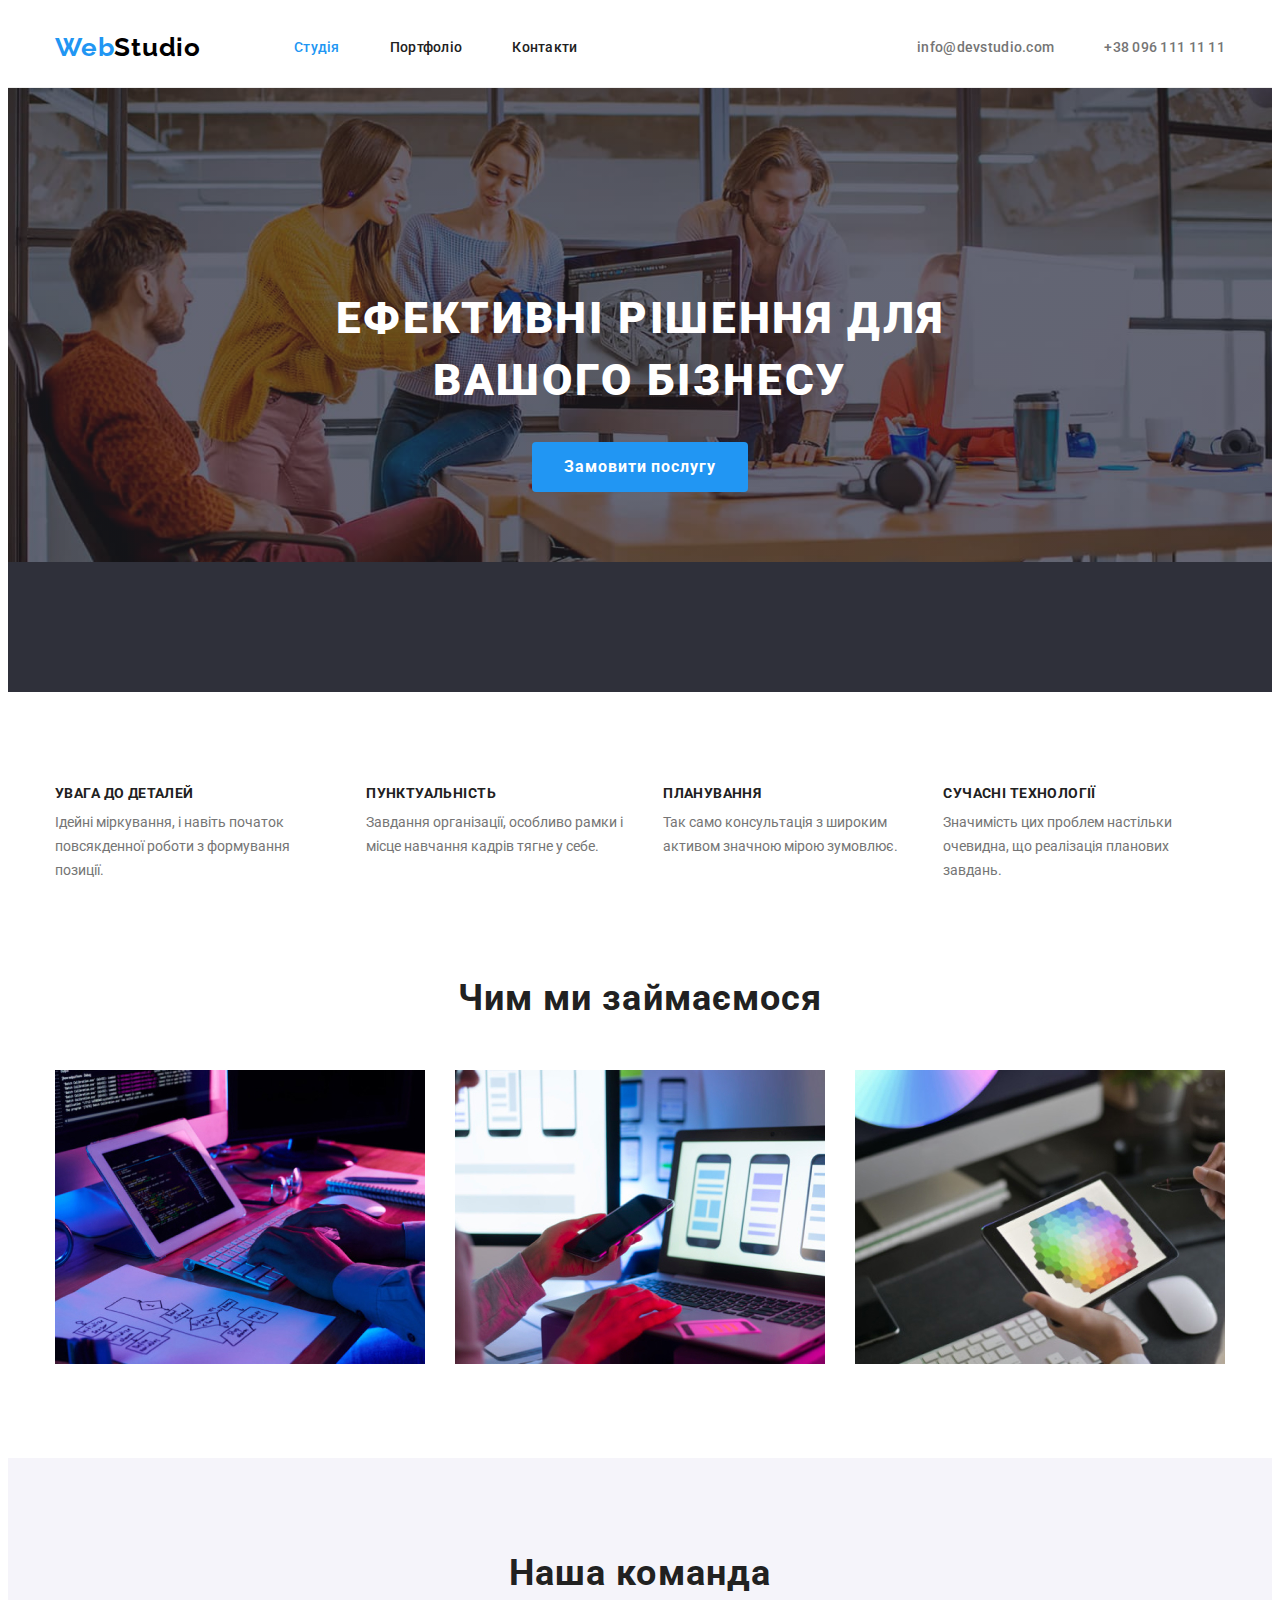
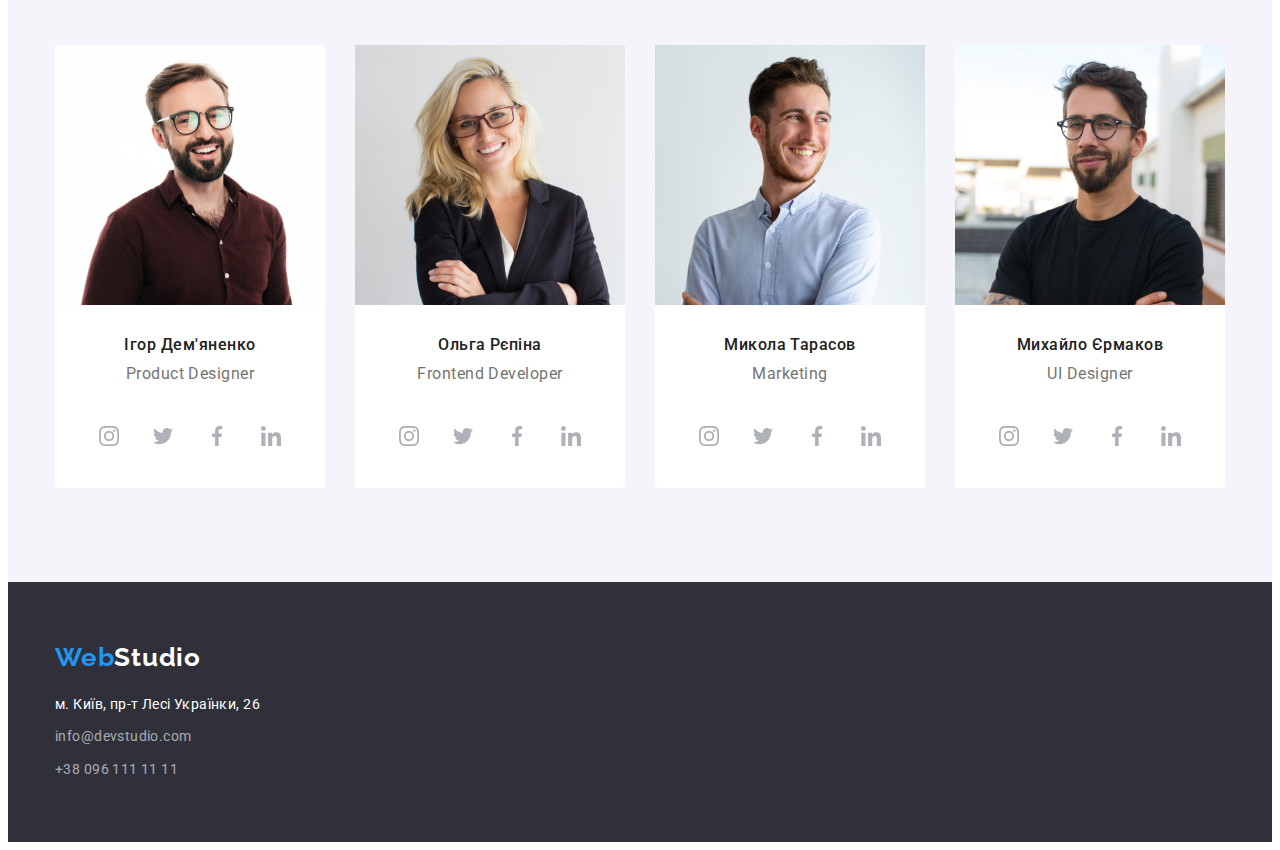
==== index.html @ 868993a0 "hw-4" ====
<!DOCTYPE html>
<html lang="uk">
  <head>
    <meta charset="UTF-8" />
    <meta http-equiv="X-UA-Compatible" content="IE=edge" />
    <meta name="viewport" content="width=device-width, initial-scale=1.0" />
    <title>Document</title>
    <link rel="preconnect" href="https://fonts.googleapis.com" />
    <link rel="preconnect" href="https://fonts.gstatic.com" crossorigin />
    <link
      href="https://fonts.googleapis.com/css2?family=Raleway:wght@700&family=Roboto:wght@400;500;700;900&display=swap"
      rel="stylesheet"
    />
    <link
      rel="stylesheet"
      href="https://cdnjs.cloudflare.com/ajax/libs/modern-normalize/1.1.0/modern-normalize.min.css"
      integrity="sha512-wpPYUAdjBVSE4KJnH1VR1HeZfpl1ub8YT/NKx4PuQ5NmX2tKuGu6U/JRp5y+Y8XG2tV+wKQpNHVUX03MfMFn9Q=="
      crossorigin="anonymous"
      referrerpolicy="no-referrer"
    />
    <link rel="stylesheet" href="./css/styles.css" />
  </head>
  <body>
    <header class="page-header">
      <div class="container">
        <nav class="main-nav">
          <a href="./index.html" class="logo"><span class="accent">Web</span>Studio</a>
          <ul class="site-nav">
            <li><a href="" class="link current">Студія</a></li>
            <li><a href="./portfolio.html" class="link">Портфоліо</a></li>
            <li><a href="" class="link">Контакти</a></li>
          </ul>
          <ul class="auth-nav">
            <li><a href="mailto:info@devstudio.com" class="auth">info@devstudio.com</a></li>
            <li><a href="tel:+380961111111" class="auth">+38 096 111 11 11</a></li>
          </ul>
        </nav>
      </div>
    </header>
    <main>
      <section class="section first-bgc">
        <div class="overlay">
          <div class="main-text">
            <h1 class="main-title">Ефективні рішення для<br />вашого бізнесу</h1>
            <button type="button" class="button">Замовити послугу</button>
          </div>
        </div>
      </section>

      <section class="section second-bgc">
        <div class="container">
          <h2 hidden>Наші переваги</h2>
          <ul class="list">
            <li class="list-item">
              <h3 class="list-benefits">УВАГА ДО ДЕТАЛЕЙ</h3>
              <p class="benefits-description">
                Ідейні міркування, і навіть початок повсякденної роботи з формування позиції.
              </p>
            </li>
            <li class="list-item">
              <h3 class="list-benefits">ПУНКТУАЛЬНІСТЬ</h3>
              <p class="benefits-description">
                Завдання організації, особливо рамки і місце навчання кадрів тягне у себе.
              </p>
            </li>
            <li class="list-item">
              <h3 class="list-benefits">ПЛАНУВАННЯ</h3>
              <p class="benefits-description">
                Так само консультація з широким активом значною мірою зумовлює.
              </p>
            </li>
            <li class="list-item">
              <h3 class="list-benefits">СУЧАСНІ ТЕХНОЛОГІЇ</h3>
              <p class="benefits-description">
                Значимість цих проблем настільки очевидна, що реалізація планових завдань.
              </p>
            </li>
          </ul>
        </div>
      </section>
      <section class="section third-bgc">
        <div class="container">
          <div class="work">
            <h2 class="title">Чим ми займаємося</h2>
            <ul class="work-images">
              <li>
                <img
                  src="./images/img1.jpg"
                  alt="людина працює за комп'ютером"
                  width="370"
                  height="294"
                />
              </li>
              <li>
                <img
                  src="./images/img2.jpg"
                  alt="людина з телефоном в руках за комп'ютером"
                  width="370"
                  height="294"
                />
              </li>
              <li>
                <img
                  src="./images/img3.jpg"
                  alt="людина тримає в руках планшет"
                  width="370"
                  height="294"
                />
              </li>
            </ul>
          </div>
        </div>
      </section>
      <section class="section fourth-bgc">
        <div class="container">
          <h2 class="title">Наша команда</h2>
          <ul class="cards">
            <li class="card-item">
              <img src="./images/img4.jpg" alt="фото учасника команди" width="270" height="260" />
              <h3 class="name">Ігор Дем'яненко</h3>
              <p lang="en" class="position">Product Designer</p>
              <ul class="social-list">
                <li class="social-item">
                  <a
                    class="social-link"
                    href="https://instagram.com"
                    target="_blank"
                    rel="noopener noreferrer"
                    aria-label="instagram"
                    ><svg class="social-icon" width="20px" height="20px">
                      <use href="./images/icons.svg#instagram"></use>
                    </svg>
                  </a>
                </li>
                <li class="social-item">
                  <a
                    class="social-link"
                    href="https://instagram.com"
                    target="_blank"
                    rel="noopener noreferrer"
                    aria-label="twitter"
                    ><svg class="social-icon" width="20px" height="20px">
                      <use href="./images/icons.svg#twitter"></use>
                    </svg>
                  </a>
                </li>
                <li class="social-item">
                  <a
                    class="social-link"
                    href="https://instagram.com"
                    target="_blank"
                    rel="noopener noreferrer"
                    aria-label="facebook"
                    ><svg class="social-icon" width="20px" height="20px">
                      <use href="./images/icons.svg#facebook"></use>
                    </svg>
                  </a>
                </li>
                <li class="social-item">
                  <a
                    class="social-link"
                    href="https://instagram.com"
                    target="_blank"
                    rel="noopener noreferrer"
                    aria-label="linkedin"
                    ><svg class="social-icon" width="20px" height="20px">
                      <use href="./images/icons.svg#linkedin"></use>
                    </svg>
                  </a>
                </li>
              </ul>
            </li>
            <li class="card-item">
              <img src="./images/img5.jpg" alt="фото учасника команди" width="270" height="260" />
              <h3 class="name">Ольга Рєпіна</h3>
              <p lang="en" class="position">Frontend Developer</p>
               <ul class="social-list">
                <li class="social-item">
                  <a
                    class="social-link"
                    href="https://instagram.com"
                    target="_blank"
                    rel="noopener noreferrer"
                    aria-label="instagram"
                    ><svg class="social-icon" width="20px" height="20px">
                      <use href="./images/icons.svg#instagram"></use>
                    </svg>
                  </a>
                </li>
                <li class="social-item">
                  <a
                    class="social-link"
                    href="https://instagram.com"
                    target="_blank"
                    rel="noopener noreferrer"
                    aria-label="twitter"
                    ><svg class="social-icon" width="20px" height="20px">
                      <use href="./images/icons.svg#twitter"></use>
                    </svg>
                  </a>
                </li>
                <li class="social-item">
                  <a
                    class="social-link"
                    href="https://instagram.com"
                    target="_blank"
                    rel="noopener noreferrer"
                    aria-label="facebook"
                    ><svg class="social-icon" width="20px" height="20px">
                      <use href="./images/icons.svg#facebook"></use>
                    </svg>
                  </a>
                </li>
                <li class="social-item">
                  <a
                    class="social-link"
                    href="https://instagram.com"
                    target="_blank"
                    rel="noopener noreferrer"
                    aria-label="linkedin"
                    ><svg class="social-icon" width="20px" height="20px">
                      <use href="./images/icons.svg#linkedin"></use>
                    </svg>
                  </a>
                </li>
              </ul>
            </li>
            <li class="card-item">
              <img src="./images/img6.jpg" alt="фото учасника команди" width="270" height="260" />
              <h3 class="name">Микола Тарасов</h3>
              <p lang="en" class="position">Marketing</p>
               <ul class="social-list">
                <li class="social-item">
                  <a
                    class="social-link"
                    href="https://instagram.com"
                    target="_blank"
                    rel="noopener noreferrer"
                    aria-label="instagram"
                    ><svg class="social-icon" width="20px" height="20px">
                      <use href="./images/icons.svg#instagram"></use>
                    </svg>
                  </a>
                </li>
                <li class="social-item">
                  <a
                    class="social-link"
                    href="https://instagram.com"
                    target="_blank"
                    rel="noopener noreferrer"
                    aria-label="twitter"
                    ><svg class="social-icon" width="20px" height="20px">
                      <use href="./images/icons.svg#twitter"></use>
                    </svg>
                  </a>
                </li>
                <li class="social-item">
                  <a
                    class="social-link"
                    href="https://instagram.com"
                    target="_blank"
                    rel="noopener noreferrer"
                    aria-label="facebook"
                    ><svg class="social-icon" width="20px" height="20px">
                      <use href="./images/icons.svg#facebook"></use>
                    </svg>
                  </a>
                </li>
                <li class="social-item">
                  <a
                    class="social-link"
                    href="https://instagram.com"
                    target="_blank"
                    rel="noopener noreferrer"
                    aria-label="linkedin"
                    ><svg class="social-icon" width="20px" height="20px">
                      <use href="./images/icons.svg#linkedin"></use>
                    </svg>
                  </a>
                </li>
              </ul>
            </li>
            <li class="card-item">
              <img src="./images/img7.jpg" alt="фото учасника команди" width="270" height="260" />
              <h3 class="name">Михайло Єрмаков</h3>
              <p lang="en" class="position">UI Designer</p>
               <ul class="social-list">
                <li class="social-item">
                  <a
                    class="social-link"
                    href="https://instagram.com"
                    target="_blank"
                    rel="noopener noreferrer"
                    aria-label="instagram"
                    ><svg class="social-icon" width="20px" height="20px">
                      <use href="./images/icons.svg#instagram"></use>
                    </svg>
                  </a>
                </li>
                <li class="social-item">
                  <a
                    class="social-link"
                    href="https://instagram.com"
                    target="_blank"
                    rel="noopener noreferrer"
                    aria-label="twitter"
                    ><svg class="social-icon" width="20px" height="20px">
                      <use href="./images/icons.svg#twitter"></use>
                    </svg>
                  </a>
                </li>
                <li class="social-item">
                  <a
                    class="social-link"
                    href="https://instagram.com"
                    target="_blank"
                    rel="noopener noreferrer"
                    aria-label="facebook"
                    ><svg class="social-icon" width="20px" height="20px">
                      <use href="./images/icons.svg#facebook"></use>
                    </svg>
                  </a>
                </li>
                <li class="social-item">
                  <a
                    class="social-link"
                    href="https://instagram.com"
                    target="_blank"
                    rel="noopener noreferrer"
                    aria-label="linkedin"
                    ><svg class="social-icon" width="20px" height="20px">
                      <use href="./images/icons.svg#linkedin"></use>
                    </svg>
                  </a>
                </li>
              </ul>
            </li>
          </ul>
        </div>
      </section>
    </main>
    <footer>
      <div class="container last">
        <a href="./index.html" class="logo-footer"><span class="accent">Web</span>Studio</a>
        <address>
          <ul class="address-list">
            <li><a href="">м. Київ, пр-т Лесі Українки, 26</a></li>
            <li><a href="mailto:info@devstudio.com" class="address-link">info@devstudio.com</a></li>
            <li><a href="tel:+380961111111" class="address-link">+38 096 111 11 11</a></li>
          </ul>
        </address>
      </div>
    </footer>
  </body>
</html>
---- css/styles.css ----
body {
  font-family: 'Roboto', sans-serif;
  color: var(--main-text-color);
}
ul {
  list-style: none;
}
:root {
  --accent-color: rgba(33, 150, 243, 1);
  --main-dark-color: rgba(33, 33, 33, 1);
  --main-text-color: rgba(117, 117, 117, 1);
  --title-text-color: rgba(255, 255, 255, 1);
  --bgc-dark: rgba(47, 48, 58, 1);
  --button-color: rgba(33, 150, 243, 1);
  --portfolio-buttons-color: rgba(245, 244, 250, 1);
  --border-color: rgba(238, 238, 238, 1);
}

*,
*::before,
*::after {
  box-sizing: border-box;
}

h1,
h2,
h3,
h4,
h5,
h6,
p {
  margin: 0;
}

ul {
  list-style: none;
  padding: 0px;
  margin: 0px;
}

.container {
  width: 1200px;
  padding-left: 15px;
  padding-right: 15px;
  margin: 0 auto;
}

img {
  display: block;
}

.first-bgc {
  background-color: var(--bgc-dark);
  /* padding-top: 200px;
  padding-bottom: 200px; */
}

.fourth-bgc {
  background-color: var(--portfolio-buttons-color);
}

/* Header */

.page-header {
  border-bottom: 1px solid var(--border-color);
}

.logo {
  text-decoration: none;
  font-family: 'Raleway', sans-serif;
  font-weight: 700;
  font-size: 26px;
  line-height: 1.2;
  letter-spacing: 0.03em;
  color: rgba(0, 0, 0, 1);
}

.logo {
  margin-right: 93px;
}

.accent {
  color: var(--accent-color);
}

.site-nav {
  display: flex;
  gap: 50px;
}

.site-nav .link {
  text-decoration: none;
  font-weight: 500;
  font-size: 14px;
  line-height: 1.1;
  letter-spacing: 0.02em;
  color: var(--main-dark-color);
}

.site-nav .link:hover,
.site-nav .link:focus {
  color: var(--accent-color);
}

.site-nav .link.current {
  color: var(--accent-color);
}

.site-nav a {
  display: block;
  padding-top: 32px;
  padding-bottom: 32px;
}

.auth-nav .auth:hover,
.auth-nav .auth:focus {
  color: var(--accent-color);
}

.auth-nav {
  display: flex;
  gap: 50px;
  margin-left: auto;
}

.auth-nav a {
  display: block;
  padding-top: 32px;
  padding-bottom: 32px;
}

.auth {
  text-decoration: none;
  font-weight: 500;
  font-size: 14px;
  line-height: 1.1;
  letter-spacing: 0.02em;
  color: var(--main-text-color);
}

.main-nav {
  display: flex;
  align-items: center;
}

/* Index main content */

.overlay {
  padding-top: 200px;
  padding-bottom: 200px;
  max-width: 1600px;
  min-height: 600px;
  margin-left: auto;
  margin-right: auto;
  background-image: linear-gradient(to right,
   rgba(47, 48, 58, 0.4), rgba(47, 48, 58, 0.4)),
    url(../images/header-img.jpg);
  background-repeat: no-repeat;
  background-size: contain;
  /* background-color: var(--bgc-dark); */
  
}

.main-text {
  text-align: center;
}

.main-title {
  font-family: inherit;
  font-weight: 900;
  font-size: 44px;
  line-height: 1.4;
  letter-spacing: 0.06em;
  text-transform: uppercase;
  color: var(--title-text-color);
}

.main-title {
  margin-bottom: 30px;
}

.button {
  display: inline-block;
  border-radius: 4px;
  padding: 10px 32px;
  font-family: inherit;
  font-weight: 700;
  letter-spacing: 0.06em;
  font-size: 16px;
  line-height: 1.9;
  color: var(--title-text-color);
  background-color: var(--button-color);
}
.button {
  cursor: pointer;
  border: none;
}

.list-benefits {
  font-weight: 700;
  font-size: 14px;
  line-height: 1.1;
  letter-spacing: 0.03em;
  text-transform: uppercase;
  color: var(--main-dark-color);
}

.benefits-description {
  font-size: 14px;
  line-height: 1.7;
  color: var(--main-text-color);
}

.list h3 {
  margin-bottom: 10px;
}

.list {
  display: flex;
  gap: 30px;
}

/* .list-item::before {
  display: block;
  content: "";
  background-size: contain;
  background-position: center;
  background-repeat: no-repeat;
  background-color: rgba(245, 244, 250, 1);
  border-radius: 4px;
  margin-bottom: 30px;
  background-image: url(../images/antenna\ 1.svg);
  outline: 1px solid red;
  height: 120px;

} */

.section:not(:first-child) {
  padding-bottom: 94px;
}

.section:nth-child(2) {
  padding-top: 94px;
}

.section:nth-child(4) {
  padding-top: 94px;
}

.work-images {
  display: flex;
  gap: 30px;
}

.title {
  font-weight: 700;
  font-size: 36px;
  line-height: 1.2;
  text-align: center;
  letter-spacing: 0.03em;
  color: var(--main-dark-color);
}

.title {
  margin-bottom: 50px;
}

.name {
  font-weight: 500;
  font-size: 16px;
  line-height: 1.2;
  letter-spacing: 0.03em;
  color: var(--main-dark-color);
}

.name {
  text-align: center;
  margin-top: 30px;
  margin-bottom: 10px;
}

.position {
  font-size: 16px;
  line-height: 1.2;
  letter-spacing: 0.03em;
  color: var(--main-text-color);
  text-align: center;
  margin-bottom: 30px;
}

.cards {
  display: flex;
  gap: 30px;

}

.cards .card-item {
  background-color: var(--title-text-color);
  border-radius: 4px;
  padding-bottom: 30px;
}

.social-list {
  display: flex;
  gap: 10px;
  justify-content: center;
  margin-top: 16px;
}

.social-link {
  display: flex;
  align-items: center;
  justify-content: center;
  width: 44px;
  height: 44px;
  border-radius: 50%;
  
}

.social-icon {
  fill: rgba(175, 177, 184, 1);
}

.social-link:hover {
  background-color: var(--accent-color);
}

.social-link:hover .social-icon {
  fill: var(--title-text-color);
}



/* Footer */
footer {
  background-color: var(--bgc-dark);
}

.logo-footer {
  text-decoration: none;
  font-family: 'Raleway', sans-serif;
  font-weight: 700;
  font-size: 26px;
  line-height: 1.2;
  letter-spacing: 0.03em;
  color: var(--title-text-color);
}

.logo-footer {
  display: block;
  margin-bottom: 20px;
}

.address-list a {
  text-decoration: none;
  font-family: inherit;
  font-style: normal;
  font-weight: 400;
  font-size: 14px;
  line-height: 1.7;
  letter-spacing: 0.03em;
  color: var(--title-text-color);
}

.address-list :not(:last-child) {
  display: block;
  margin-bottom: 9px;
}

.address-list .address-link {
  text-decoration: none;
  font-family: inherit;
  font-size: 14px;
  line-height: 1.7;
  letter-spacing: 0.03em;
  color: rgba(255, 255, 255, 0.6);
}

.last {
  padding-bottom: 60px;
  padding-top: 60px;
}

/* Portfolio */

.bgc-portfolio {
  background-color: var(--title-text-color);
}

.buttons:hover,
.buttons:focus {
  color: var(--title-text-color);
  background-color: var(--accent-color);
}

.buttons {
  font-family: 'Roboto', sans-serif;
  font-style: normal;
  font-weight: 500;
  font-size: 16px;
  line-height: 1.6;
  text-align: center;
  letter-spacing: 0.03em;
  color: var(--main-dark-color);
  background-color: var(--portfolio-buttons-color);
}

.buttons {
  cursor: pointer;
}

.buttons {
  display: inline-block;
  padding: 6px 22px;
  border-radius: 4px;
  min-width: 73px;
  border: none;
}

.button-portfolio {
  display: flex;
  gap: 8px;
  justify-content: center;
  margin-bottom: 50px;
}

.section-portfolio {
  padding-top: 94px;
  padding-bottom: 94px;
}

.projects {
  font-weight: 700;
  font-size: 18px;
  line-height: 2;
  letter-spacing: 0.06em;
  color: var(--main-dark-color);
}

.projects {
  margin-bottom: 4px;
}

.project-type {
  font-weight: 400;
  font-size: 16px;
  line-height: 1.9;
  letter-spacing: 0.03em;
  color: var(--main-text-color);
}

.project-galery {
  display: flex;
  flex-wrap: wrap;
  gap: 30px;
}

.project-border {
  padding-top: 20px;
  padding-bottom: 20px;
  padding-left: 24px;
  padding-right: 24px;
  border-bottom: 1px solid var(--border-color);
  border-left: 1px solid var(--border-color);
  border-right: 1px solid var(--border-color);
}
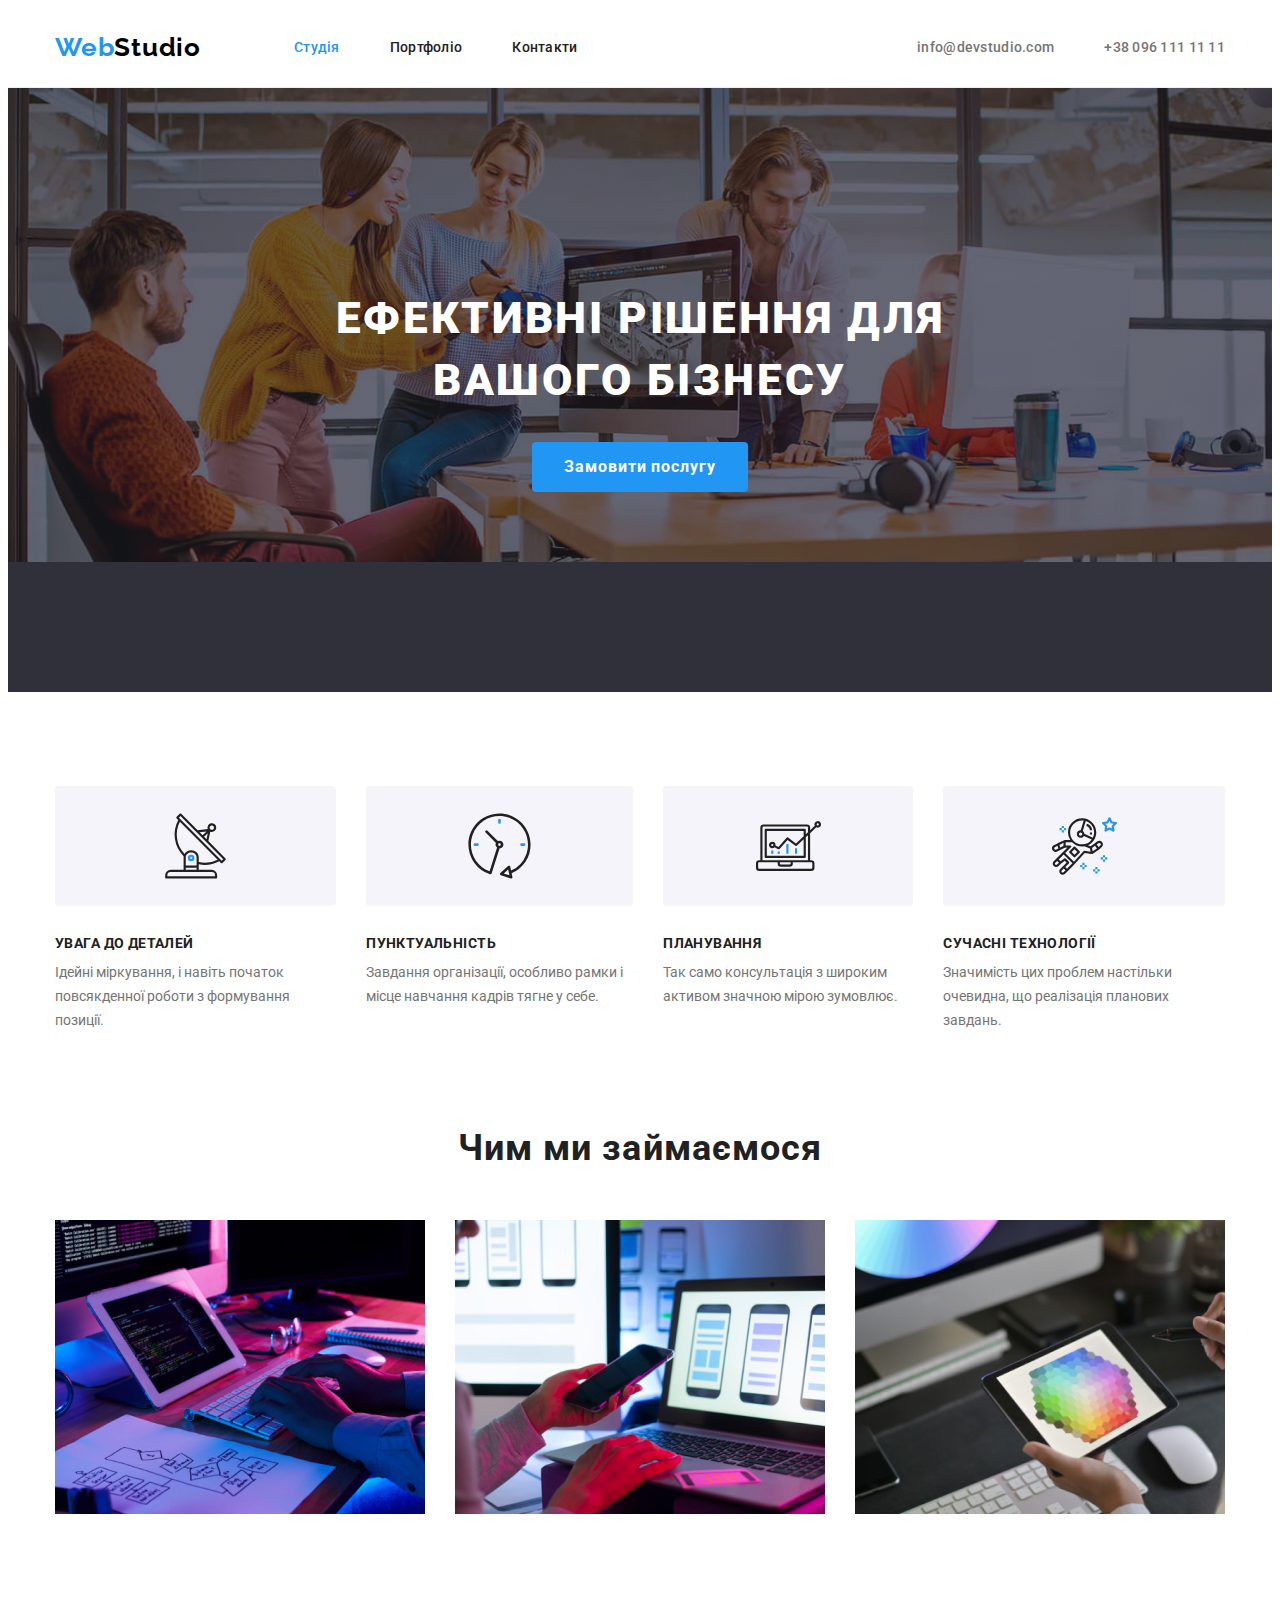
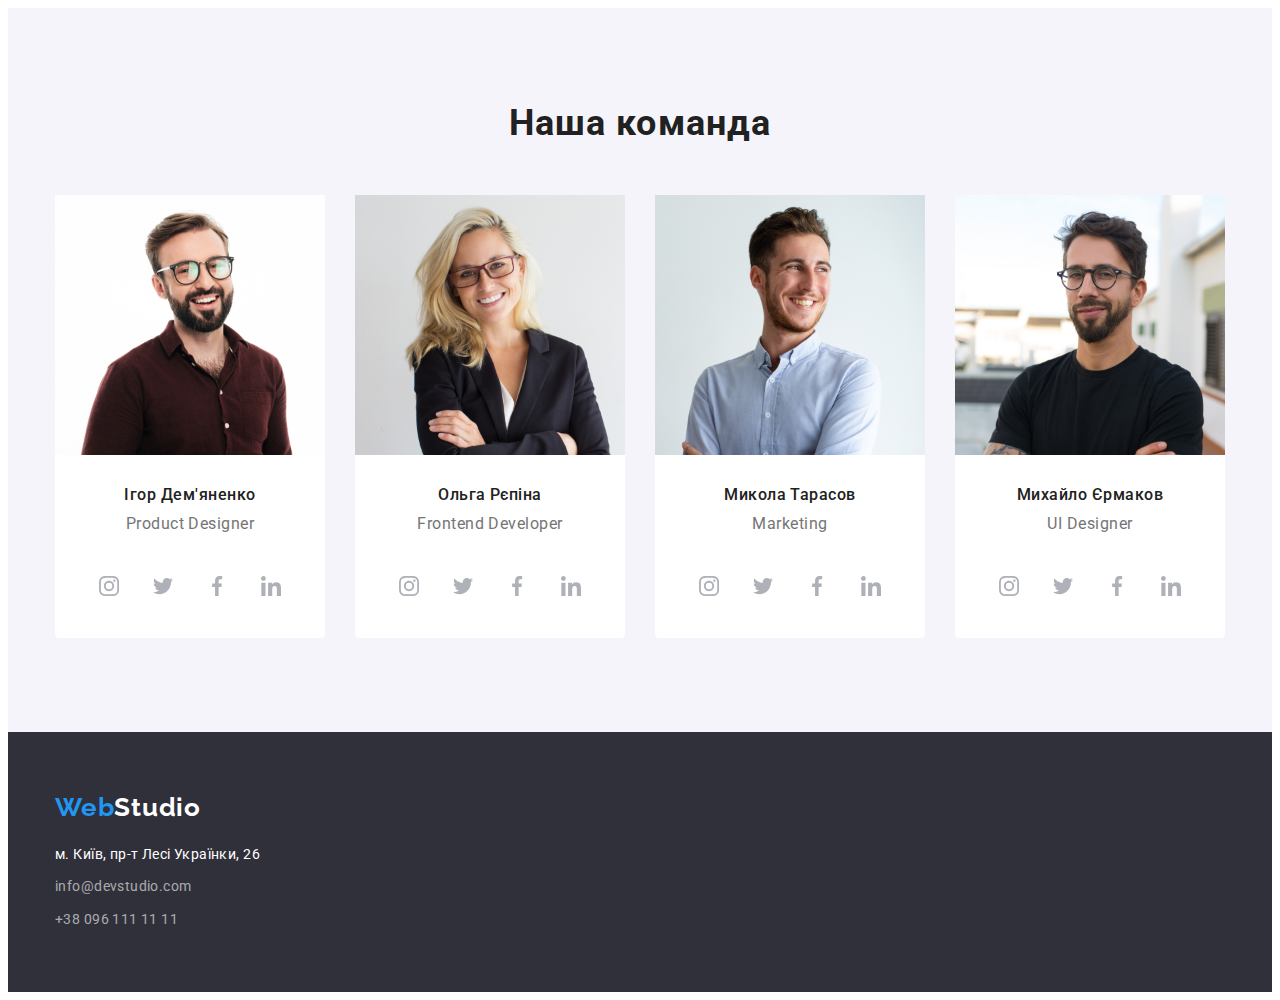
==== commit e9d49bc4: "hw-4" ====
--- a/index.html
+++ b/index.html
@@ -46,30 +46,49 @@
           </div>
         </div>
       </section>
-
       <section class="section second-bgc">
         <div class="container">
           <h2 hidden>Наші переваги</h2>
           <ul class="list">
             <li class="list-item">
+              <div class="icon-container">
+              <svg class="benefits-icon" width="65px" height="70px">
+                      <use href="./images/icons.svg#antenna"></use>
+                    </svg>
+                    </div>
               <h3 class="list-benefits">УВАГА ДО ДЕТАЛЕЙ</h3>
               <p class="benefits-description">
                 Ідейні міркування, і навіть початок повсякденної роботи з формування позиції.
               </p>
             </li>
             <li class="list-item">
+               <div class="icon-container">
+              <svg class="benefits-icon" width="65px" height="70px">
+                      <use href="./images/icons.svg#clock"></use>
+                    </svg>
+                    </div>
               <h3 class="list-benefits">ПУНКТУАЛЬНІСТЬ</h3>
               <p class="benefits-description">
                 Завдання організації, особливо рамки і місце навчання кадрів тягне у себе.
               </p>
             </li>
             <li class="list-item">
+              <div class="icon-container">
+              <svg class="benefits-icon" width="65px" height="70px">
+                      <use href="./images/icons.svg#diagram"></use>
+                    </svg>
+                    </div>
               <h3 class="list-benefits">ПЛАНУВАННЯ</h3>
               <p class="benefits-description">
                 Так само консультація з широким активом значною мірою зумовлює.
               </p>
             </li>
             <li class="list-item">
+              <div class="icon-container">
+              <svg class="benefits-icon" width="65px" height="70px">
+                      <use href="./images/icons.svg#astronaut"></use>
+                    </svg>
+                    </div>
               <h3 class="list-benefits">СУЧАСНІ ТЕХНОЛОГІЇ</h3>
               <p class="benefits-description">
                 Значимість цих проблем настільки очевидна, що реалізація планових завдань.
--- a/css/styles.css
+++ b/css/styles.css
@@ -211,6 +211,21 @@
   color: var(--main-text-color);
 }
 
+.icon-container {
+  display: flex;
+  align-items: center;
+  justify-content: center;
+  height: 120px; 
+  background-color: var(--portfolio-buttons-color);
+  border-radius: 4px;
+  margin-bottom: 30px;
+  text-align: center;
+  gap: 30px;
+}
+
+
+
+
 .list h3 {
   margin-bottom: 10px;
 }
@@ -220,20 +235,6 @@
   gap: 30px;
 }
 
-/* .list-item::before {
-  display: block;
-  content: "";
-  background-size: contain;
-  background-position: center;
-  background-repeat: no-repeat;
-  background-color: rgba(245, 244, 250, 1);
-  border-radius: 4px;
-  margin-bottom: 30px;
-  background-image: url(../images/antenna\ 1.svg);
-  outline: 1px solid red;
-  height: 120px;
-
-} */
 
 .section:not(:first-child) {
   padding-bottom: 94px;
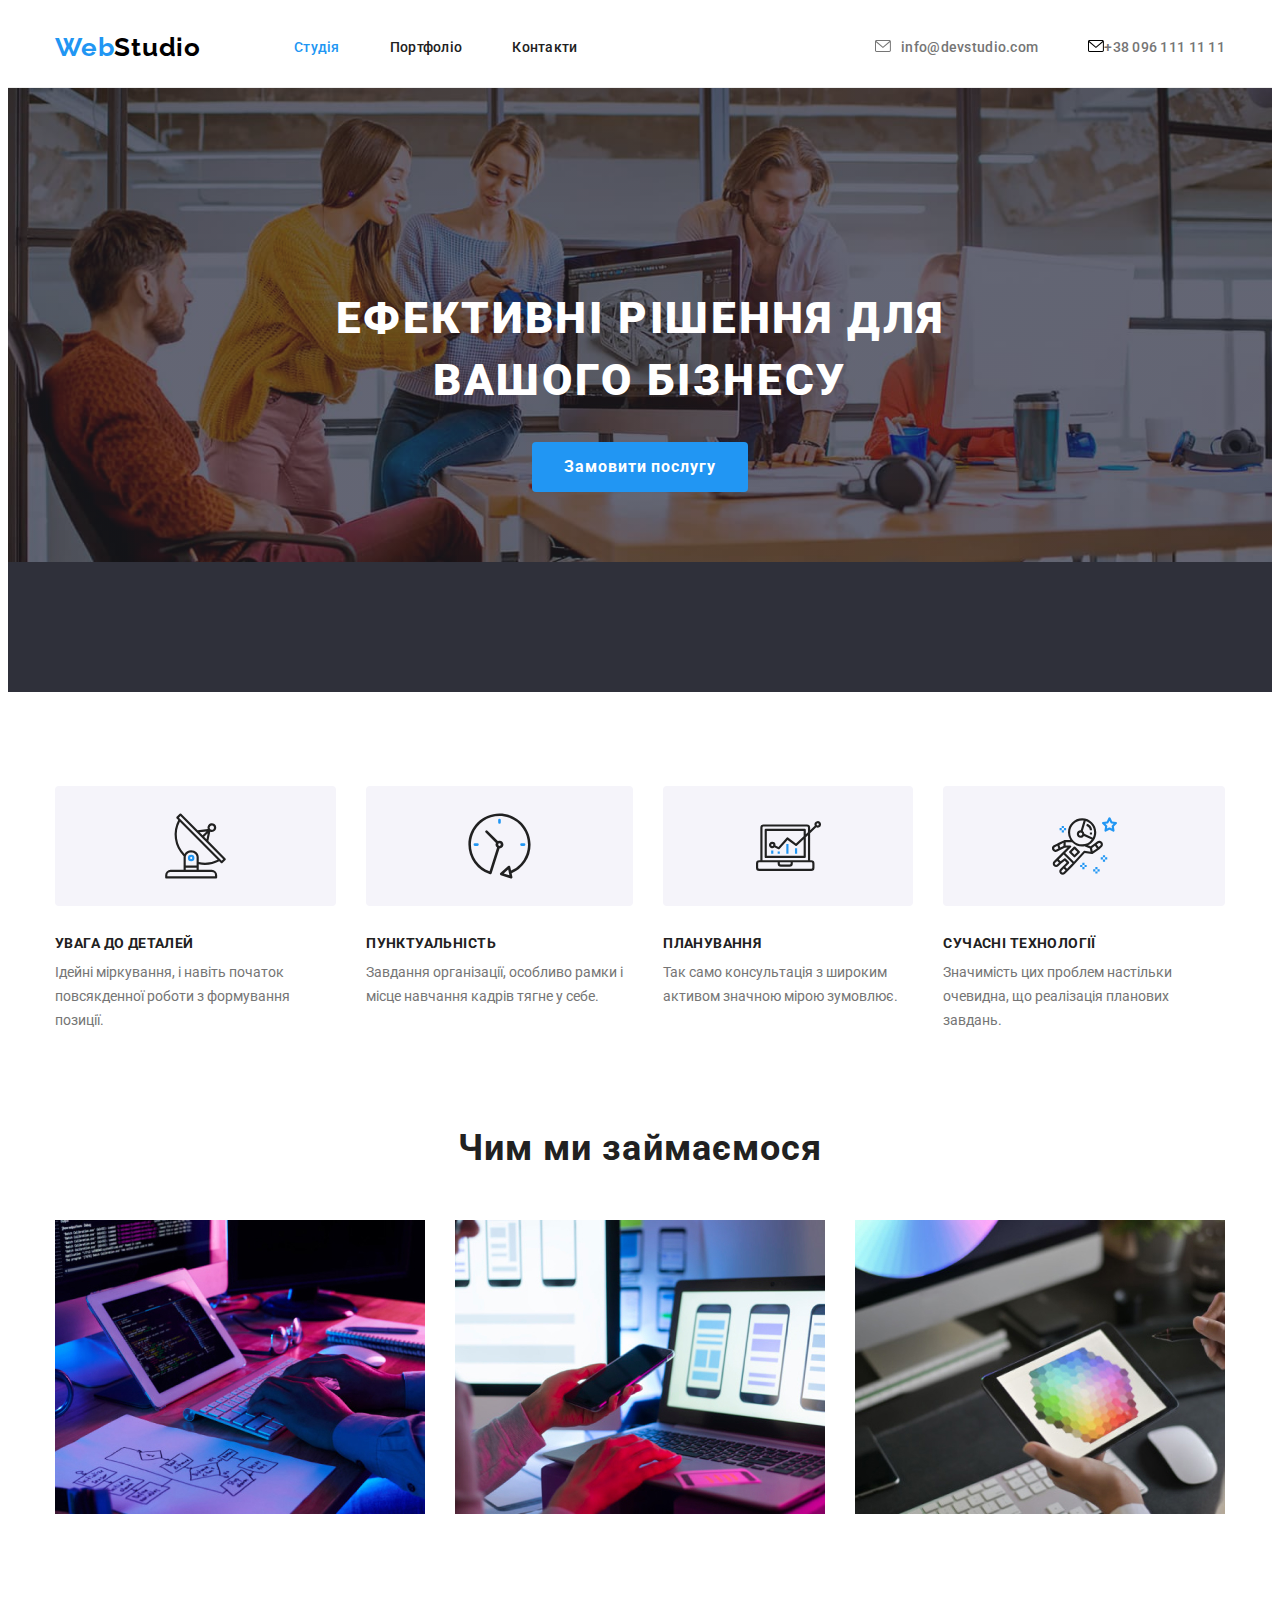
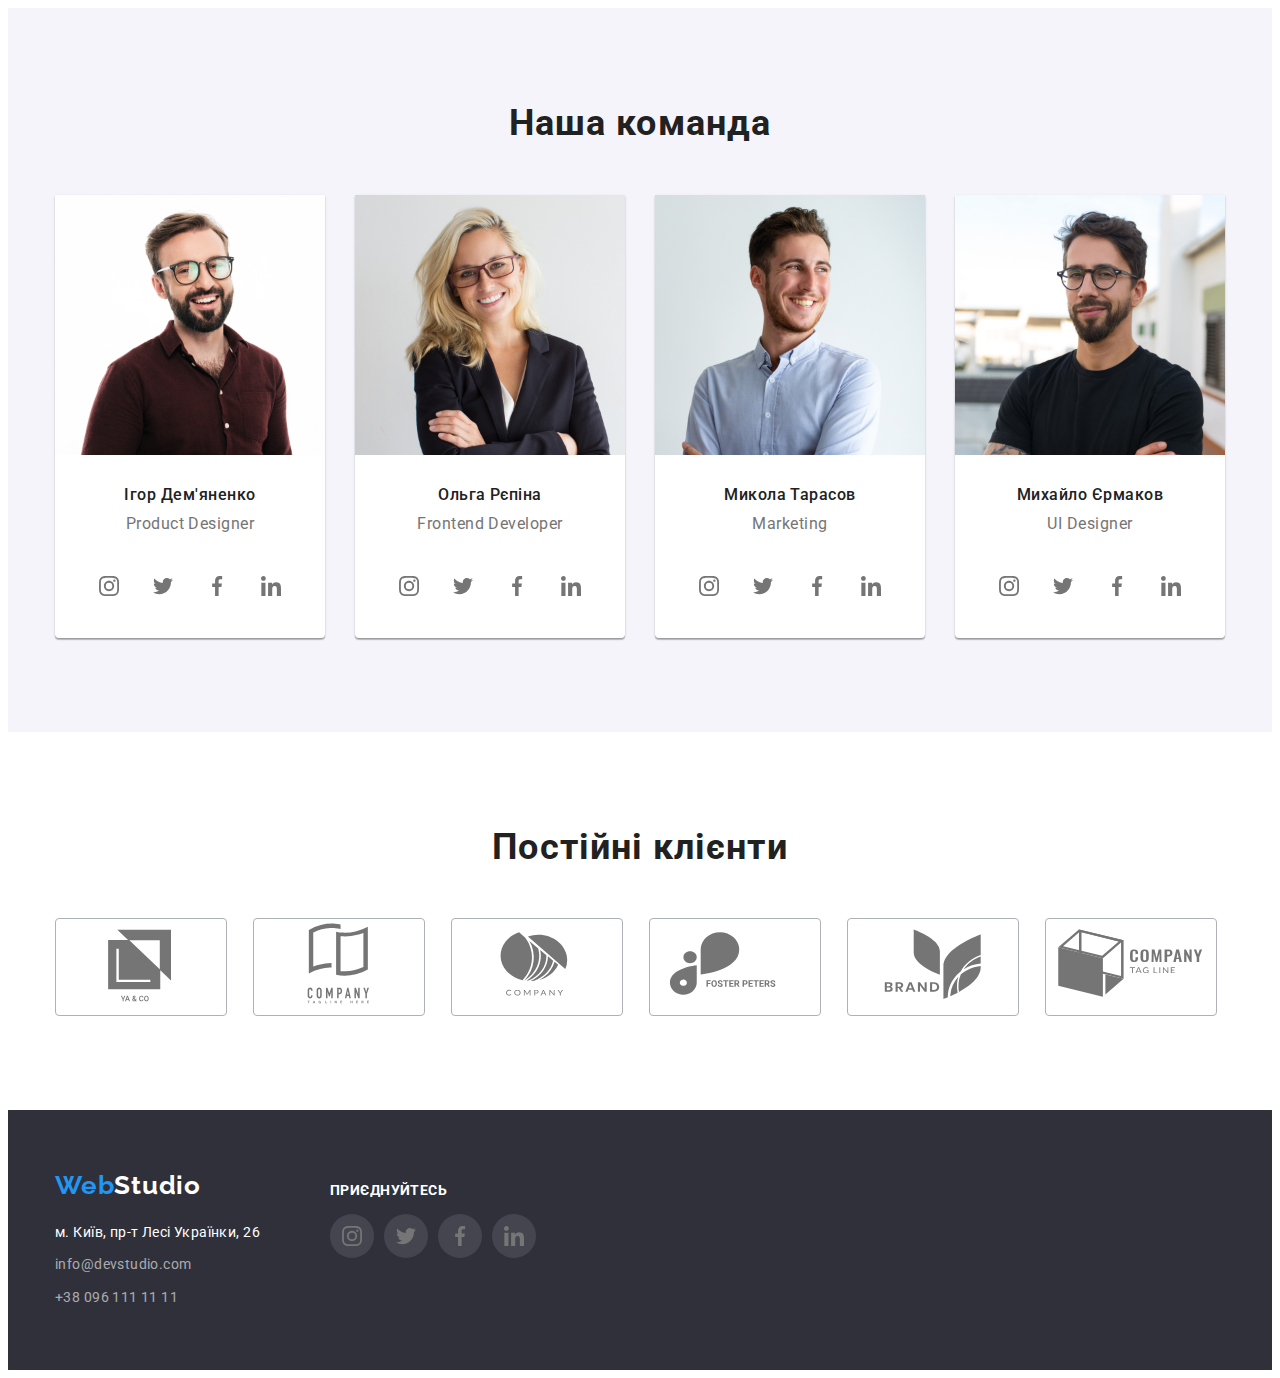
==== commit fd99b9c7: "hw-4" ====
--- a/index.html
+++ b/index.html
@@ -31,8 +31,14 @@
             <li><a href="" class="link">Контакти</a></li>
           </ul>
           <ul class="auth-nav">
-            <li><a href="mailto:info@devstudio.com" class="auth">info@devstudio.com</a></li>
-            <li><a href="tel:+380961111111" class="auth">+38 096 111 11 11</a></li>
+            <li class="auth-item">
+              <a href="mailto:info@devstudio.com" class="auth">
+                <svg class="icon-svg" width="16px" height="12px">
+                <use href="./images/icons.svg#envelope"></use>
+              </svg>info@devstudio.com</a></li> 
+            <li><a href="tel:+380961111111" class="auth"><svg width="16px" height="12px">
+                <use href="./images/icons.svg#envelope"></use>
+              </svg>+38 096 111 11 11</a></li>
           </ul>
         </nav>
       </div>
@@ -357,9 +363,93 @@
           </ul>
         </div>
       </section>
+      <section class="section-client">
+        <div class="container">
+          <h2 class="client-title">Постійні клієнти</h2>
+          <ul>
+            <li class="client-item">
+              <a
+                    class=""
+                    href="https://instagram.com"
+                    target="_blank"
+                    rel="noopener noreferrer"
+                    aria-label="linkedin"
+                    ><svg class="social-icon" width="170px" height="92px">
+                      <use href="./images/icons.svg#Logo-1"></use>
+                    </svg>
+                  </a>
+            </li>
+            <li class="client-item">
+              <a
+                    class=""
+                    href="https://instagram.com"
+                    target="_blank"
+                    rel="noopener noreferrer"
+                    aria-label="linkedin"
+                    ><svg class="social-icon" width="170px" height="92px">
+                      <use href="./images/icons.svg#Logo-2"></use>
+                    </svg>
+                  </a>
+            </li>
+            </li>
+            <li class="client-item">
+              <a
+                    class=""
+                    href="https://instagram.com"
+                    target="_blank"
+                    rel="noopener noreferrer"
+                    aria-label="linkedin"
+                    ><svg class="social-icon" width="170px" height="92px">
+                      <use href="./images/icons.svg#Logo-3"></use>
+                    </svg>
+                  </a>
+            </li>
+            </li>
+            <li class="client-item">
+              <a
+                    class=""
+                    href="https://instagram.com"
+                    target="_blank"
+                    rel="noopener noreferrer"
+                    aria-label="linkedin"
+                    ><svg class="social-icon" width="170px" height="92px">
+                      <use href="./images/icons.svg#Logo-4"></use>
+                    </svg>
+                  </a>
+            </li>
+            </li>
+            <li class="client-item">
+              <a
+                    class=""
+                    href="https://instagram.com"
+                    target="_blank"
+                    rel="noopener noreferrer"
+                    aria-label="linkedin"
+                    ><svg class="social-icon" width="170px" height="92px">
+                      <use href="./images/icons.svg#Logo-5"></use>
+                    </svg>
+                  </a>
+            </li>
+            </li>
+            <li class="client-item">
+              <a
+                    class=""
+                    href="https://instagram.com"
+                    target="_blank"
+                    rel="noopener noreferrer"
+                    aria-label="linkedin"
+                    ><svg class="social-icon" width="170px" height="92px">
+                      <use href="./images/icons.svg#Logo-6"></use>
+                    </svg>
+                  </a>
+            </li>
+          </ul>
+        </div>
+      </section>
     </main>
     <footer>
-      <div class="container last">
+      <div class="container footer-container">
+      <div class="last">
         <a href="./index.html" class="logo-footer"><span class="accent">Web</span>Studio</a>
         <address>
           <ul class="address-list">
@@ -369,6 +459,61 @@
           </ul>
         </address>
       </div>
+      <div class="link-icon">
+        <h2 class="footer-title">приєднуйтесь</h2>
+        <ul class="social-list">
+          <li class="social-item">
+                  <a
+                    class="social-link"
+                    href="https://instagram.com"
+                    target="_blank"
+                    rel="noopener noreferrer"
+                    aria-label="instagram"
+                    ><svg class="social-icon" width="20px" height="20px">
+                      <use href="./images/icons.svg#instagram"></use>
+                    </svg>
+                  </a>
+                </li>
+                <li class="social-item">
+                  <a
+                    class="social-link"
+                    href="https://instagram.com"
+                    target="_blank"
+                    rel="noopener noreferrer"
+                    aria-label="twitter"
+                    ><svg class="social-icon" width="20px" height="20px">
+                      <use href="./images/icons.svg#twitter"></use>
+                    </svg>
+                  </a>
+                </li>
+                <li class="social-item">
+                  <a
+                    class="social-link"
+                    href="https://instagram.com"
+                    target="_blank"
+                    rel="noopener noreferrer"
+                    aria-label="facebook"
+                    ><svg class="social-icon" width="20px" height="20px">
+                      <use href="./images/icons.svg#facebook"></use>
+                    </svg>
+                  </a>
+                </li>
+                <li class="social-item">
+                  <a
+                    class="social-link"
+                    href="https://instagram.com"
+                    target="_blank"
+                    rel="noopener noreferrer"
+                    aria-label="linkedin"
+                    ><svg class="social-icon" width="20px" height="20px">
+                      <use href="./images/icons.svg#linkedin"></use>
+                    </svg>
+                  </a>
+                </li>
+
+        </ul>
+      </div>
+      </div>
     </footer>
   </body>
 </html>
--- a/css/styles.css
+++ b/css/styles.css
@@ -110,6 +110,7 @@
   display: block;
   padding-top: 32px;
   padding-bottom: 32px;
+  
 }
 
 .auth-nav .auth:hover,
@@ -117,10 +118,13 @@
   color: var(--accent-color);
 }
 
+
+
 .auth-nav {
   display: flex;
   gap: 50px;
   margin-left: auto;
+  
 }
 
 .auth-nav a {
@@ -136,7 +140,26 @@
   line-height: 1.1;
   letter-spacing: 0.02em;
   color: var(--main-text-color);
-}
+  
+}
+.auth {
+  display: flex;
+  align-items: center;
+  
+}
+
+.icon-svg {
+  display: inline-block;
+ margin-right: 10px;
+ fill: var(--main-text-color);
+}
+
+
+
+.auth-item {
+display: inline-block;
+} 
+
 
 .main-nav {
   display: flex;
@@ -299,6 +322,8 @@
   background-color: var(--title-text-color);
   border-radius: 4px;
   padding-bottom: 30px;
+  box-shadow: 0px 1px 3px rgba(0, 0, 0, 0.12), 0px 1px 1px rgba(0, 0, 0, 0.14), 0px 2px 1px rgba(0, 0, 0, 0.2);
+border-radius: 0px 0px 4px 4px;
 }
 
 .social-list {
@@ -318,6 +343,25 @@
   
 }
 
+
+
+/* .client-title {
+  display: block;
+  text-align: center;
+  font-family: 'Roboto';
+font-style: normal;
+font-weight: 700;
+font-size: 36px;
+line-height: 42px;
+text-align: center;
+letter-spacing: 0.03em;
+color: var(--main-dark-color);
+}
+
+.section-client {
+  padding-top: 94px;
+} */
+
 .social-icon {
   fill: rgba(175, 177, 184, 1);
 }
@@ -329,6 +373,49 @@
 .social-link:hover .social-icon {
   fill: var(--title-text-color);
 }
+
+.client-title {
+  display: block;
+  text-align: center;
+  font-family: 'Roboto';
+font-style: normal;
+font-weight: 700;
+font-size: 36px;
+line-height: 42px;
+text-align: center;
+letter-spacing: 0.03em;
+color: var(--main-dark-color);
+}
+
+.section-client {
+  padding-top: 94px;
+  padding-bottom: 94px;
+}
+
+.client-item {
+  display: inline-block;
+  border: 1px solid 
+rgba(175, 177, 184, 1);
+border-radius: 4px;
+
+}
+
+.client-item {
+  display: inline-block;
+  
+  margin-top: 50px;
+ 
+}
+
+.client-item:not(:last-child) {
+  margin-right: 22px;
+}
+
+.client-item:hover .social-icon,
+.client-item:focus .social-icon {
+  fill: var(--accent-color);
+}
+
 
 
 
@@ -380,6 +467,37 @@
 .last {
   padding-bottom: 60px;
   padding-top: 60px;
+}
+
+.link-icon {
+  margin-left: 70px;
+}
+
+.footer-container {
+  display: flex;
+}
+
+.footer-title {
+  font-family: 'Roboto';
+font-style: normal;
+font-weight: 700;
+font-size: 14px;
+line-height: 16px;
+letter-spacing: 0.03em;
+text-transform: uppercase;
+color: var(--title-text-color);
+ margin-top: 72px;
+
+ text-align: left;
+}
+
+ .social-item {
+  border-radius: 50%;
+  background-color: rgba(255, 255, 255, 0.1);
+}
+
+.social-icon {
+  fill: var(--main-text-color);
 }
 
 /* Portfolio */
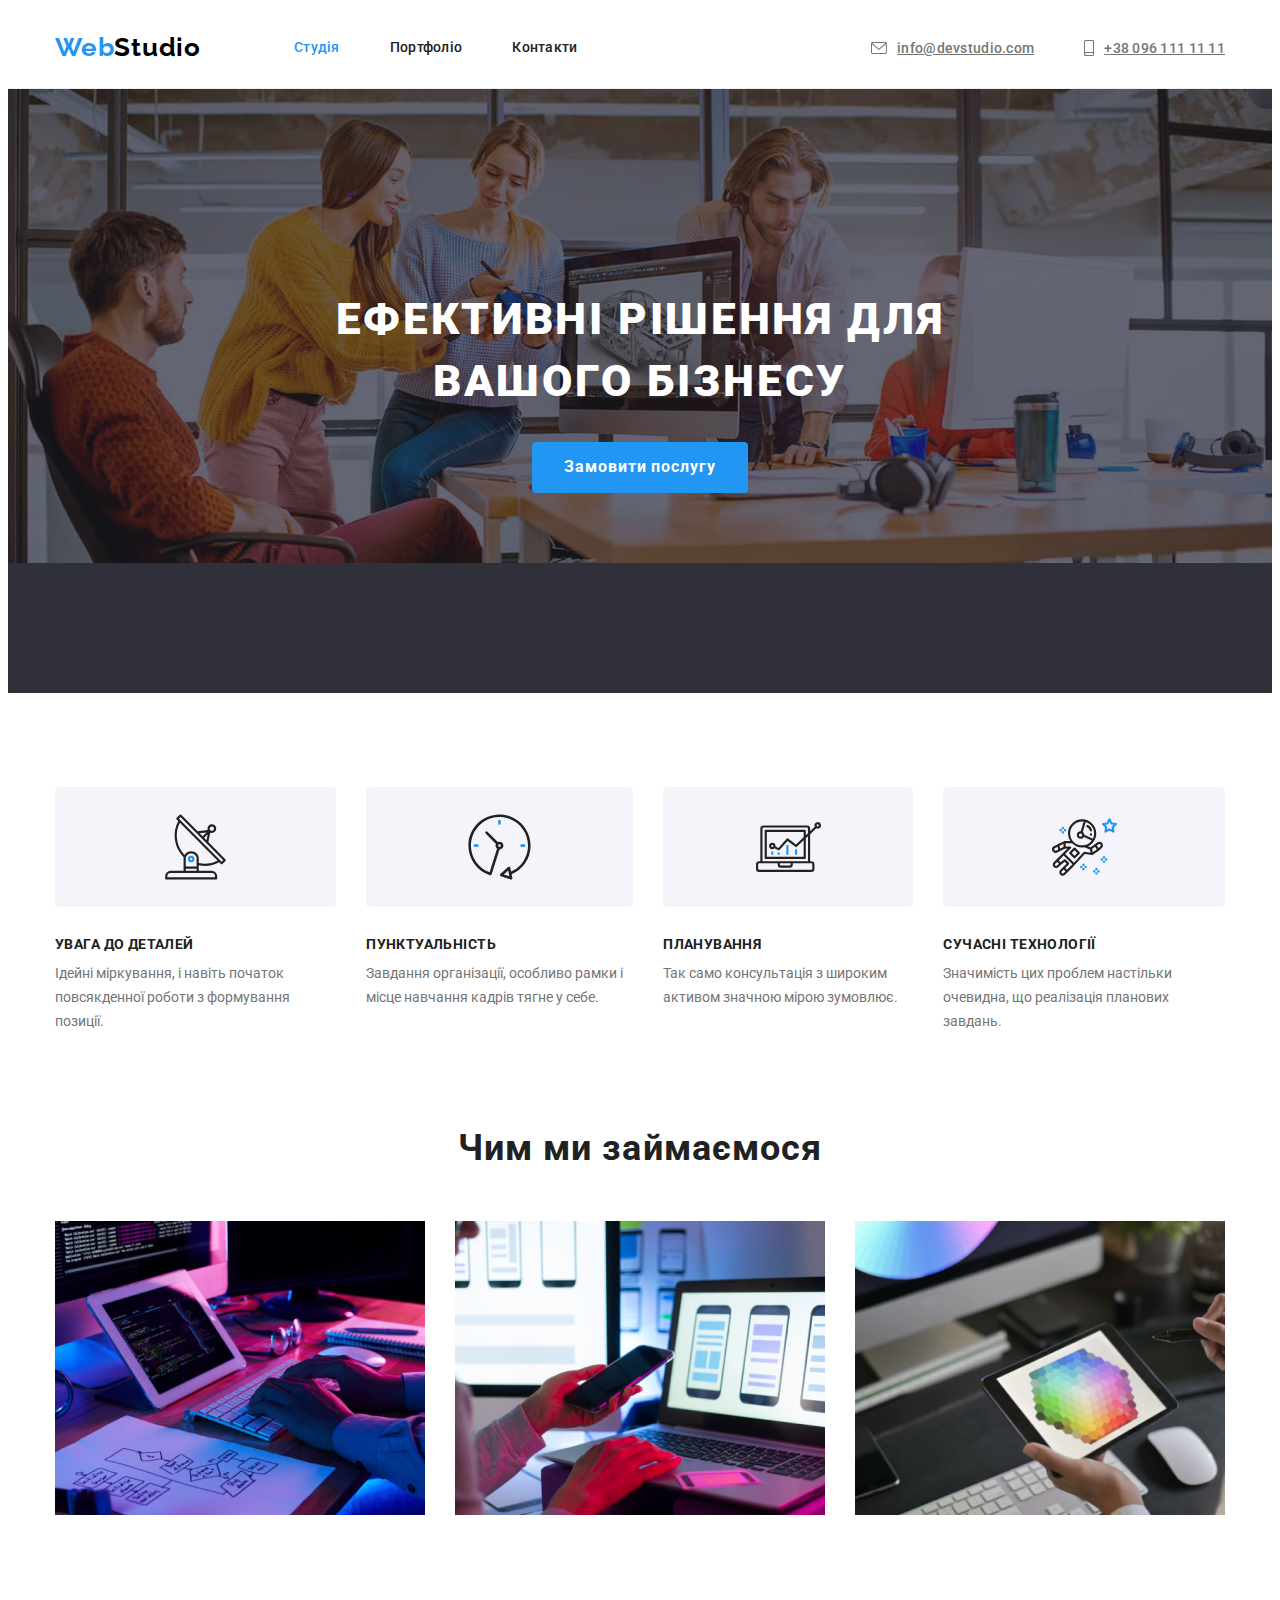
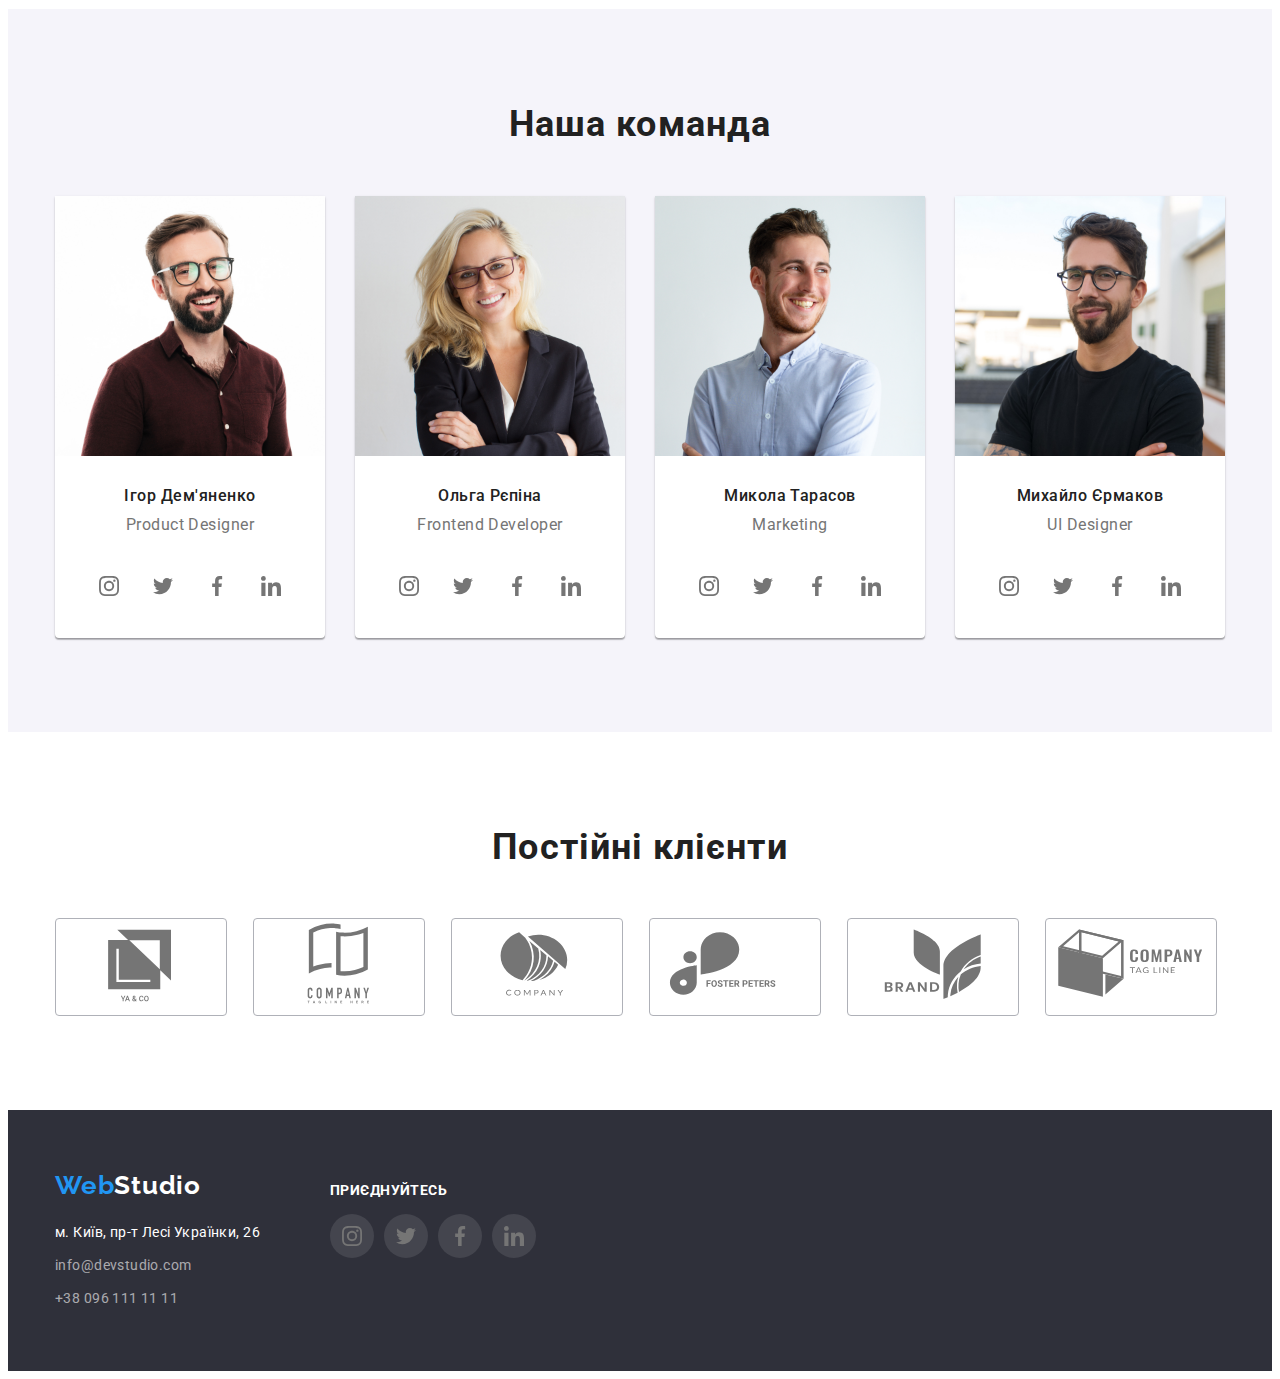
==== commit 5ecde264: "hw-4" ====
--- a/index.html
+++ b/index.html
@@ -36,8 +36,8 @@
                 <svg class="icon-svg" width="16px" height="12px">
                 <use href="./images/icons.svg#envelope"></use>
               </svg>info@devstudio.com</a></li> 
-            <li><a href="tel:+380961111111" class="auth"><svg width="16px" height="12px">
-                <use href="./images/icons.svg#envelope"></use>
+            <li class="auth-item"><a href="tel:+380961111111" class="auth"><svg class="icon-svg" width="10px" height="16px">
+                <use href="./images/icons.svg#smartphone"></use>
               </svg>+38 096 111 11 11</a></li>
           </ul>
         </nav>
--- a/css/styles.css
+++ b/css/styles.css
@@ -128,36 +128,44 @@
 }
 
 .auth-nav a {
-  display: block;
   padding-top: 32px;
   padding-bottom: 32px;
 }
 
+
 .auth {
-  text-decoration: none;
-  font-weight: 500;
-  font-size: 14px;
-  line-height: 1.1;
-  letter-spacing: 0.02em;
+  font-family: 'Roboto';
+font-style: normal;
+font-weight: 500;
+font-size: 14px;
+line-height: 16px;
+letter-spacing: 0.02em;
+  
+  display: flex;
+  align-items: center;
   color: var(--main-text-color);
-  
-}
-.auth {
-  display: flex;
-  align-items: center;
+  gap: 10px;
+ 
   
 }
 
 .icon-svg {
-  display: inline-block;
- margin-right: 10px;
  fill: var(--main-text-color);
-}
+ gap: 10px;
+}
+
+.auth-item:hover .icon-svg,
+.auth-item:focus .icon-svg {
+  fill: var(--accent-color);
+}
+
+
 
 
 
 .auth-item {
 display: inline-block;
+
 } 
 
 
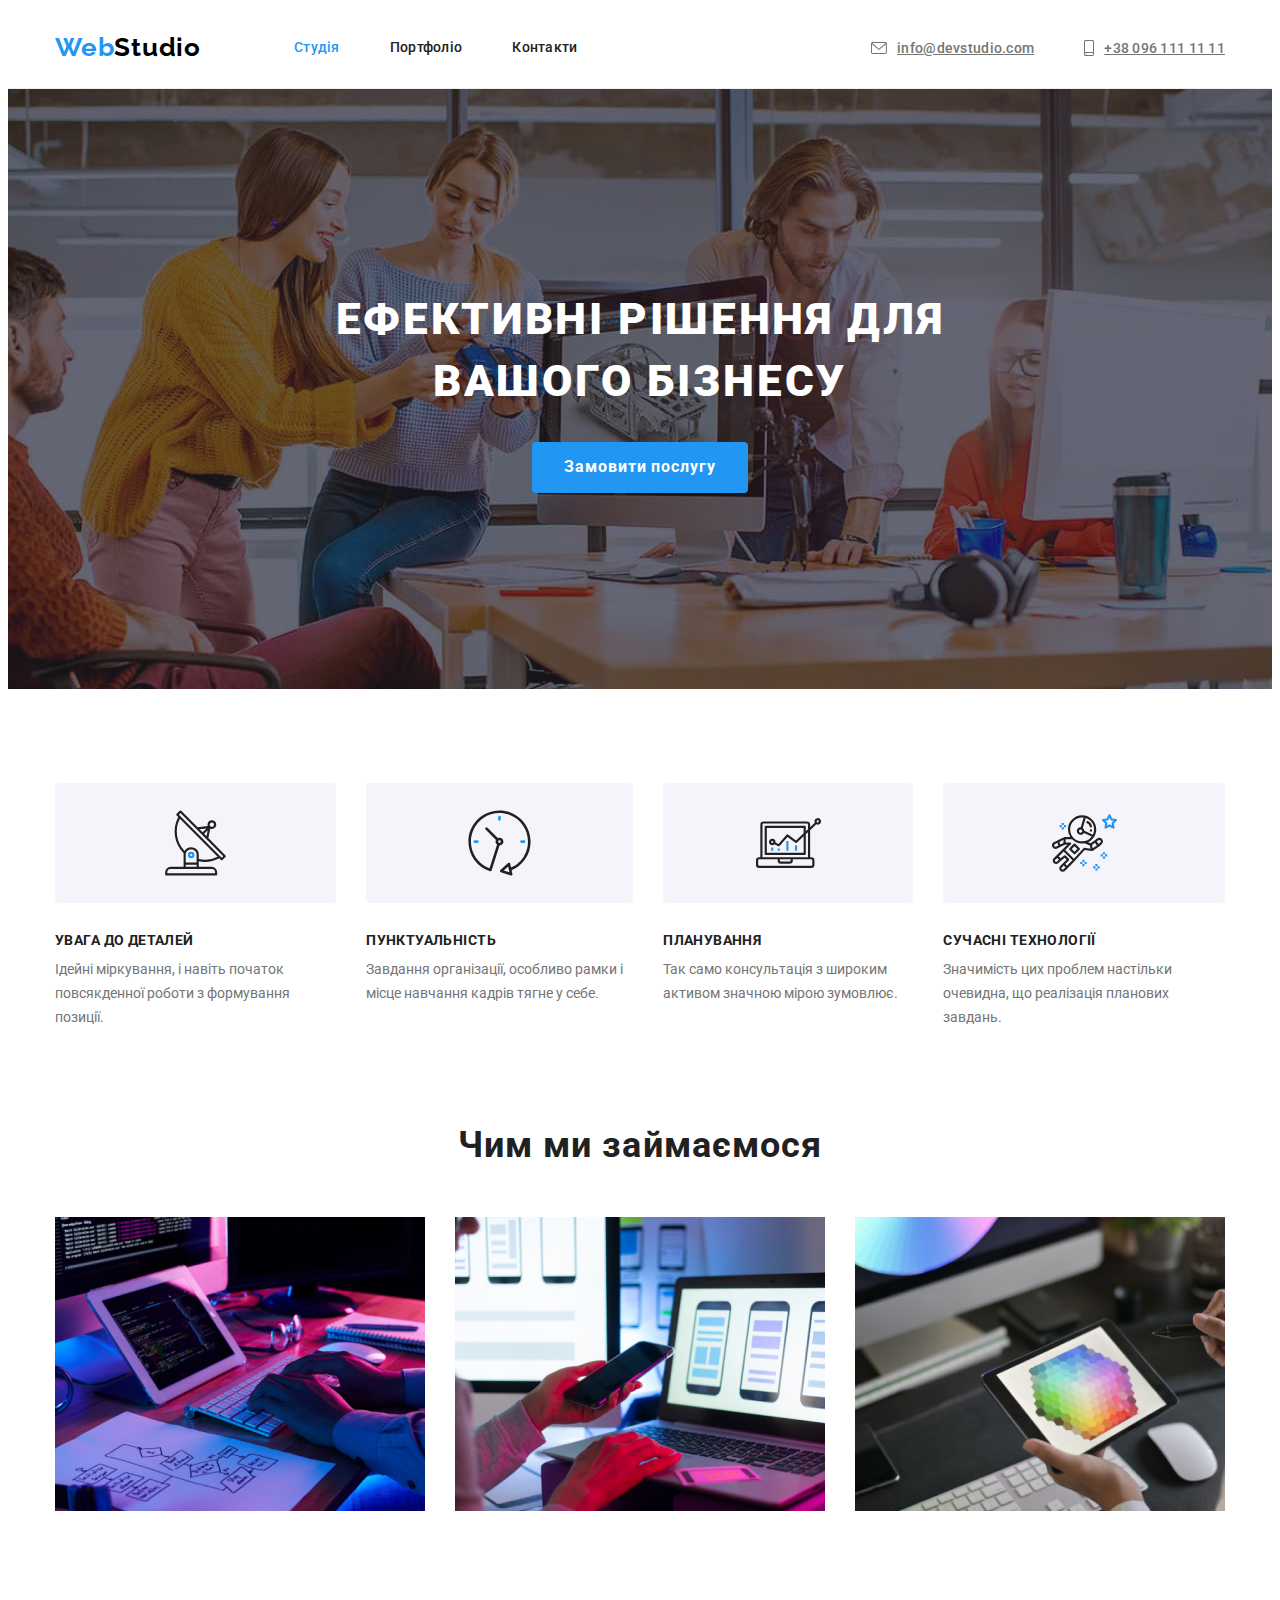
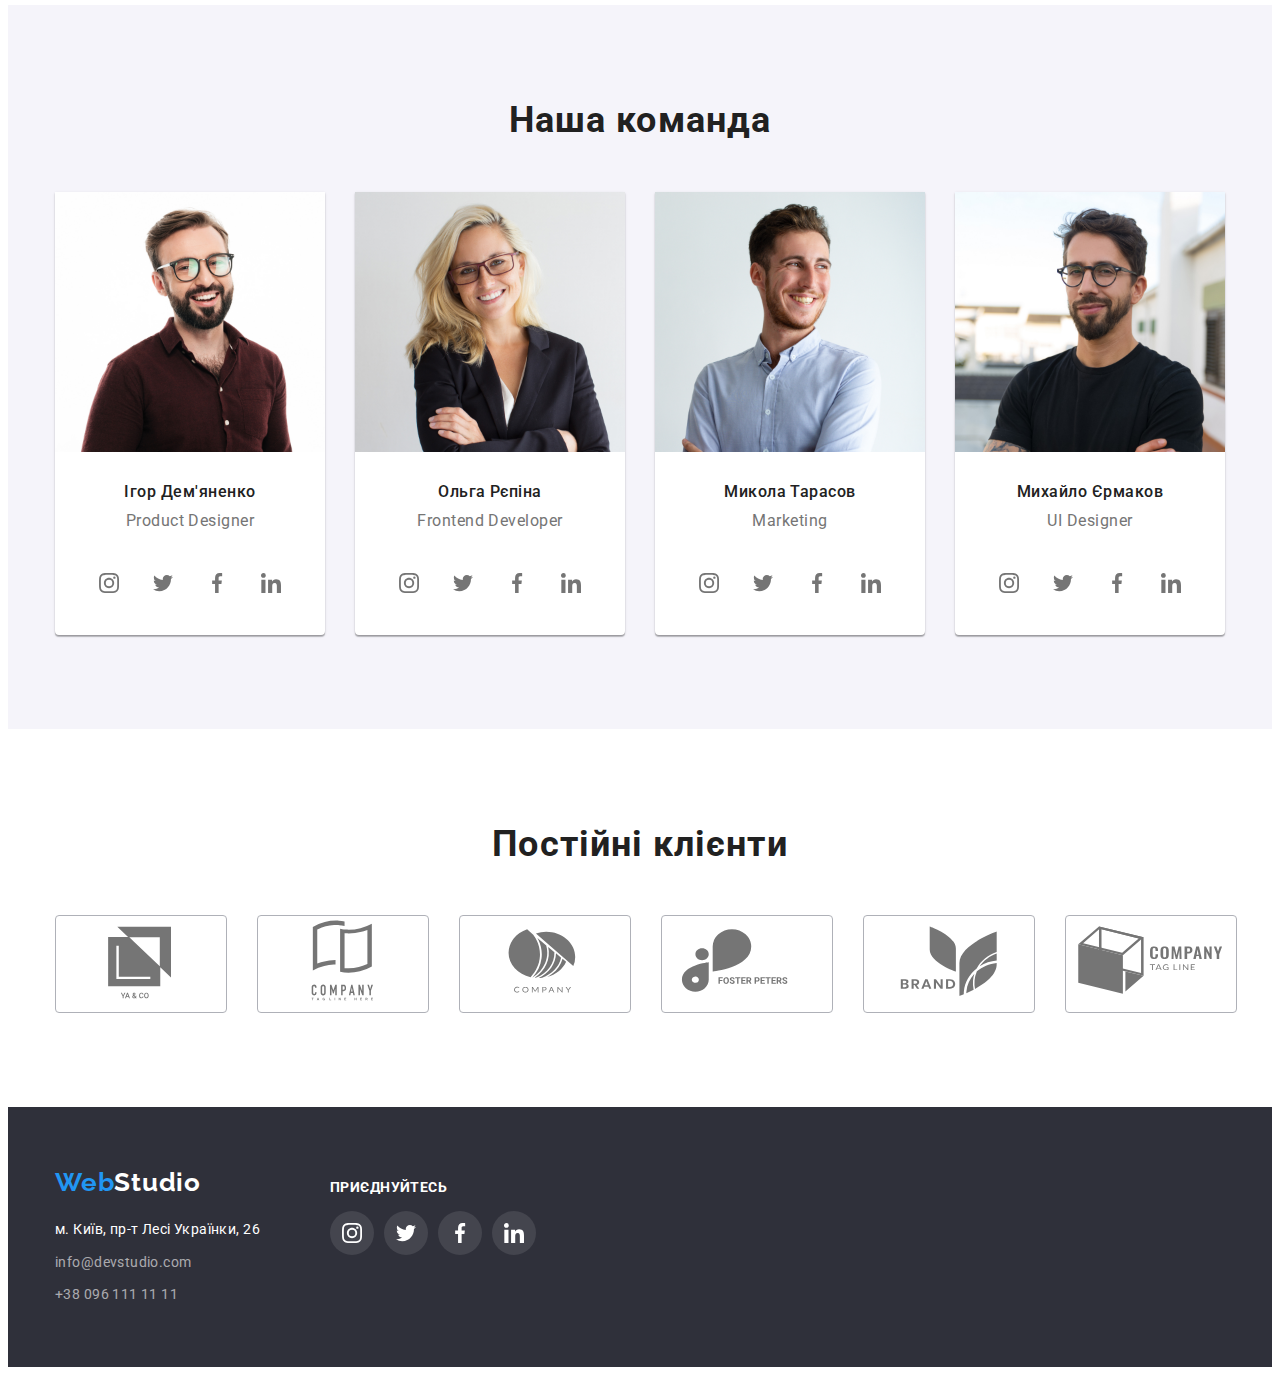
==== commit fe9ae10d: "hw-4" ====
--- a/index.html
+++ b/index.html
@@ -36,7 +36,9 @@
                 <svg class="icon-svg" width="16px" height="12px">
                 <use href="./images/icons.svg#envelope"></use>
               </svg>info@devstudio.com</a></li> 
-            <li class="auth-item"><a href="tel:+380961111111" class="auth"><svg class="icon-svg" width="10px" height="16px">
+            <li class="auth-item">
+              <a href="tel:+380961111111" class="auth">
+              <svg class="icon-svg" width="10px" height="16px">
                 <use href="./images/icons.svg#smartphone"></use>
               </svg>+38 096 111 11 11</a></li>
           </ul>
@@ -366,10 +368,10 @@
       <section class="section-client">
         <div class="container">
           <h2 class="client-title">Постійні клієнти</h2>
-          <ul>
+          <ul class="link-list">
             <li class="client-item">
               <a
-                    class=""
+                    class="client-link"
                     href="https://instagram.com"
                     target="_blank"
                     rel="noopener noreferrer"
@@ -381,7 +383,7 @@
             </li>
             <li class="client-item">
               <a
-                    class=""
+                    class="client-link"
                     href="https://instagram.com"
                     target="_blank"
                     rel="noopener noreferrer"
@@ -394,7 +396,7 @@
             </li>
             <li class="client-item">
               <a
-                    class=""
+                    class="client-link"
                     href="https://instagram.com"
                     target="_blank"
                     rel="noopener noreferrer"
@@ -407,7 +409,7 @@
             </li>
             <li class="client-item">
               <a
-                    class=""
+                    class="client-link"
                     href="https://instagram.com"
                     target="_blank"
                     rel="noopener noreferrer"
@@ -420,7 +422,7 @@
             </li>
             <li class="client-item">
               <a
-                    class=""
+                    class="client-link"
                     href="https://instagram.com"
                     target="_blank"
                     rel="noopener noreferrer"
@@ -433,7 +435,7 @@
             </li>
             <li class="client-item">
               <a
-                    class=""
+                    class="client-link"
                     href="https://instagram.com"
                     target="_blank"
                     rel="noopener noreferrer"
@@ -469,7 +471,7 @@
                     target="_blank"
                     rel="noopener noreferrer"
                     aria-label="instagram"
-                    ><svg class="social-icon" width="20px" height="20px">
+                    ><svg class="social-icon white" width="20px" height="20px">
                       <use href="./images/icons.svg#instagram"></use>
                     </svg>
                   </a>
@@ -481,7 +483,7 @@
                     target="_blank"
                     rel="noopener noreferrer"
                     aria-label="twitter"
-                    ><svg class="social-icon" width="20px" height="20px">
+                    ><svg class="social-icon white" width="20px" height="20px">
                       <use href="./images/icons.svg#twitter"></use>
                     </svg>
                   </a>
@@ -493,7 +495,7 @@
                     target="_blank"
                     rel="noopener noreferrer"
                     aria-label="facebook"
-                    ><svg class="social-icon" width="20px" height="20px">
+                    ><svg class="social-icon white" width="20px" height="20px">
                       <use href="./images/icons.svg#facebook"></use>
                     </svg>
                   </a>
@@ -505,7 +507,7 @@
                     target="_blank"
                     rel="noopener noreferrer"
                     aria-label="linkedin"
-                    ><svg class="social-icon" width="20px" height="20px">
+                    ><svg class="social-icon white" width="20px" height="20px">
                       <use href="./images/icons.svg#linkedin"></use>
                     </svg>
                   </a>
--- a/css/styles.css
+++ b/css/styles.css
@@ -49,14 +49,14 @@
   display: block;
 }
 
-.first-bgc {
-  background-color: var(--bgc-dark);
-  /* padding-top: 200px;
-  padding-bottom: 200px; */
-}
 
 .fourth-bgc {
   background-color: var(--portfolio-buttons-color);
+   text-align: center;
+    max-width: 1600px;
+    margin-left: auto;
+    margin-right: auto;
+  
 }
 
 /* Header */
@@ -110,7 +110,6 @@
   display: block;
   padding-top: 32px;
   padding-bottom: 32px;
-  
 }
 
 .auth-nav .auth:hover,
@@ -118,13 +117,10 @@
   color: var(--accent-color);
 }
 
-
-
 .auth-nav {
   display: flex;
   gap: 50px;
   margin-left: auto;
-  
 }
 
 .auth-nav a {
@@ -132,42 +128,36 @@
   padding-bottom: 32px;
 }
 
-
 .auth {
   font-family: 'Roboto';
-font-style: normal;
-font-weight: 500;
-font-size: 14px;
-line-height: 16px;
-letter-spacing: 0.02em;
-  
+  font-style: normal;
+  font-weight: 500;
+  font-size: 14px;
+  line-height: 16px;
+  letter-spacing: 0.02em;
+
   display: flex;
   align-items: center;
   color: var(--main-text-color);
   gap: 10px;
- 
-  
 }
 
 .icon-svg {
- fill: var(--main-text-color);
- gap: 10px;
-}
-
-.auth-item:hover .icon-svg,
-.auth-item:focus .icon-svg {
+  fill: var(--main-text-color);
+  gap: 10px;
+}
+
+.auth-item:hover .icon-svg {
   fill: var(--accent-color);
 }
 
-
-
-
+.auth:focus .icon-svg {
+  fill: var(--accent-color);
+}
 
 .auth-item {
-display: inline-block;
-
-} 
-
+  display: inline-block;
+}
 
 .main-nav {
   display: flex;
@@ -176,27 +166,42 @@
 
 /* Index main content */
 
-.overlay {
+.first-bgc {
+  background-color: var(--bgc-dark);
+    text-align: center;
+    height: 600px;
+    max-width: 1600px;
+    padding-top: 200px;
+    padding-bottom: 200px;
+    margin-left: auto;
+    margin-right: auto;
+    background-image: linear-gradient(to right, rgba(47, 48, 58, 0.4), rgba(47, 48, 58, 0.4)),
+    url(../images/header-img.jpg);
+    background-repeat: no-repeat;
+    background-position: center;
+}
+
+/* .overlay {
   padding-top: 200px;
   padding-bottom: 200px;
   max-width: 1600px;
   min-height: 600px;
   margin-left: auto;
   margin-right: auto;
-  background-image: linear-gradient(to right,
-   rgba(47, 48, 58, 0.4), rgba(47, 48, 58, 0.4)),
+  background-image: linear-gradient(to right, rgba(47, 48, 58, 0.4), rgba(47, 48, 58, 0.4)),
     url(../images/header-img.jpg);
   background-repeat: no-repeat;
   background-size: contain;
   /* background-color: var(--bgc-dark); */
+} */
+
+.main-text {
   
-}
-
-.main-text {
   text-align: center;
 }
 
 .main-title {
+
   font-family: inherit;
   font-weight: 900;
   font-size: 44px;
@@ -227,6 +232,7 @@
   border: none;
 }
 
+
 .list-benefits {
   font-weight: 700;
   font-size: 14px;
@@ -246,7 +252,7 @@
   display: flex;
   align-items: center;
   justify-content: center;
-  height: 120px; 
+  height: 120px;
   background-color: var(--portfolio-buttons-color);
   border-radius: 4px;
   margin-bottom: 30px;
@@ -254,9 +260,6 @@
   gap: 30px;
 }
 
-
-
-
 .list h3 {
   margin-bottom: 10px;
 }
@@ -265,7 +268,6 @@
   display: flex;
   gap: 30px;
 }
-
 
 .section:not(:first-child) {
   padding-bottom: 94px;
@@ -323,15 +325,15 @@
 .cards {
   display: flex;
   gap: 30px;
-
 }
 
 .cards .card-item {
   background-color: var(--title-text-color);
   border-radius: 4px;
   padding-bottom: 30px;
-  box-shadow: 0px 1px 3px rgba(0, 0, 0, 0.12), 0px 1px 1px rgba(0, 0, 0, 0.14), 0px 2px 1px rgba(0, 0, 0, 0.2);
-border-radius: 0px 0px 4px 4px;
+  box-shadow: 0px 1px 3px rgba(0, 0, 0, 0.12), 0px 1px 1px rgba(0, 0, 0, 0.14),
+    0px 2px 1px rgba(0, 0, 0, 0.2);
+  border-radius: 0px 0px 4px 4px;
 }
 
 .social-list {
@@ -348,37 +350,19 @@
   width: 44px;
   height: 44px;
   border-radius: 50%;
-  
-}
-
-
-
-/* .client-title {
-  display: block;
-  text-align: center;
-  font-family: 'Roboto';
-font-style: normal;
-font-weight: 700;
-font-size: 36px;
-line-height: 42px;
-text-align: center;
-letter-spacing: 0.03em;
-color: var(--main-dark-color);
-}
-
-.section-client {
-  padding-top: 94px;
-} */
+}
 
 .social-icon {
   fill: rgba(175, 177, 184, 1);
 }
 
-.social-link:hover {
+.social-link:hover,
+.social-link:focus {
   background-color: var(--accent-color);
 }
 
-.social-link:hover .social-icon {
+.social-link:hover .social-icon,
+.social-link:focus .social-icon {
   fill: var(--title-text-color);
 }
 
@@ -386,13 +370,13 @@
   display: block;
   text-align: center;
   font-family: 'Roboto';
-font-style: normal;
-font-weight: 700;
-font-size: 36px;
-line-height: 42px;
-text-align: center;
-letter-spacing: 0.03em;
-color: var(--main-dark-color);
+  font-style: normal;
+  font-weight: 700;
+  font-size: 36px;
+  line-height: 42px;
+  text-align: center;
+  letter-spacing: 0.03em;
+  color: var(--main-dark-color);
 }
 
 .section-client {
@@ -400,36 +384,34 @@
   padding-bottom: 94px;
 }
 
+.link-list {
+  display: flex;
+  gap: 30px;
+}
+
 .client-item {
   display: inline-block;
-  border: 1px solid 
-rgba(175, 177, 184, 1);
-border-radius: 4px;
-
-}
-
-.client-item {
-  display: inline-block;
-  
+  border: 1px solid rgba(175, 177, 184, 1);
+  border-radius: 4px;
   margin-top: 50px;
- 
-}
-
-.client-item:not(:last-child) {
-  margin-right: 22px;
-}
-
-.client-item:hover .social-icon,
-.client-item:focus .social-icon {
+}
+
+
+
+
+
+.client-link:hover .social-icon,
+.client-link:focus .social-icon {
   fill: var(--accent-color);
 }
-
-
-
 
 /* Footer */
 footer {
   background-color: var(--bgc-dark);
+  
+    max-width: 1600px;
+    margin-left: auto;
+    margin-right: auto;
 }
 
 .logo-footer {
@@ -487,25 +469,29 @@
 
 .footer-title {
   font-family: 'Roboto';
-font-style: normal;
-font-weight: 700;
-font-size: 14px;
-line-height: 16px;
-letter-spacing: 0.03em;
-text-transform: uppercase;
-color: var(--title-text-color);
- margin-top: 72px;
-
- text-align: left;
-}
-
- .social-item {
+  font-style: normal;
+  font-weight: 700;
+  font-size: 14px;
+  line-height: 16px;
+  letter-spacing: 0.03em;
+  text-transform: uppercase;
+  color: var(--title-text-color);
+  margin-top: 72px;
+
+  text-align: left;
+}
+
+.social-item {
   border-radius: 50%;
   background-color: rgba(255, 255, 255, 0.1);
 }
 
 .social-icon {
   fill: var(--main-text-color);
+}
+
+.white {
+  fill: var(--title-text-color);
 }
 
 /* Portfolio */
@@ -518,6 +504,8 @@
 .buttons:focus {
   color: var(--title-text-color);
   background-color: var(--accent-color);
+  box-shadow: 0px 3px 1px rgba(0, 0, 0, 0.1), 0px 1px 2px rgba(0, 0, 0, 0.08),
+    0px 2px 2px rgba(0, 0, 0, 0.12);
 }
 
 .buttons {
@@ -591,3 +579,8 @@
   border-left: 1px solid var(--border-color);
   border-right: 1px solid var(--border-color);
 }
+
+.project-list:hover {
+  box-shadow: 0px 1px 1px rgba(0, 0, 0, 0.12), 0px 4px 4px rgba(0, 0, 0, 0.06),
+    1px 4px 6px rgba(0, 0, 0, 0.16);
+}
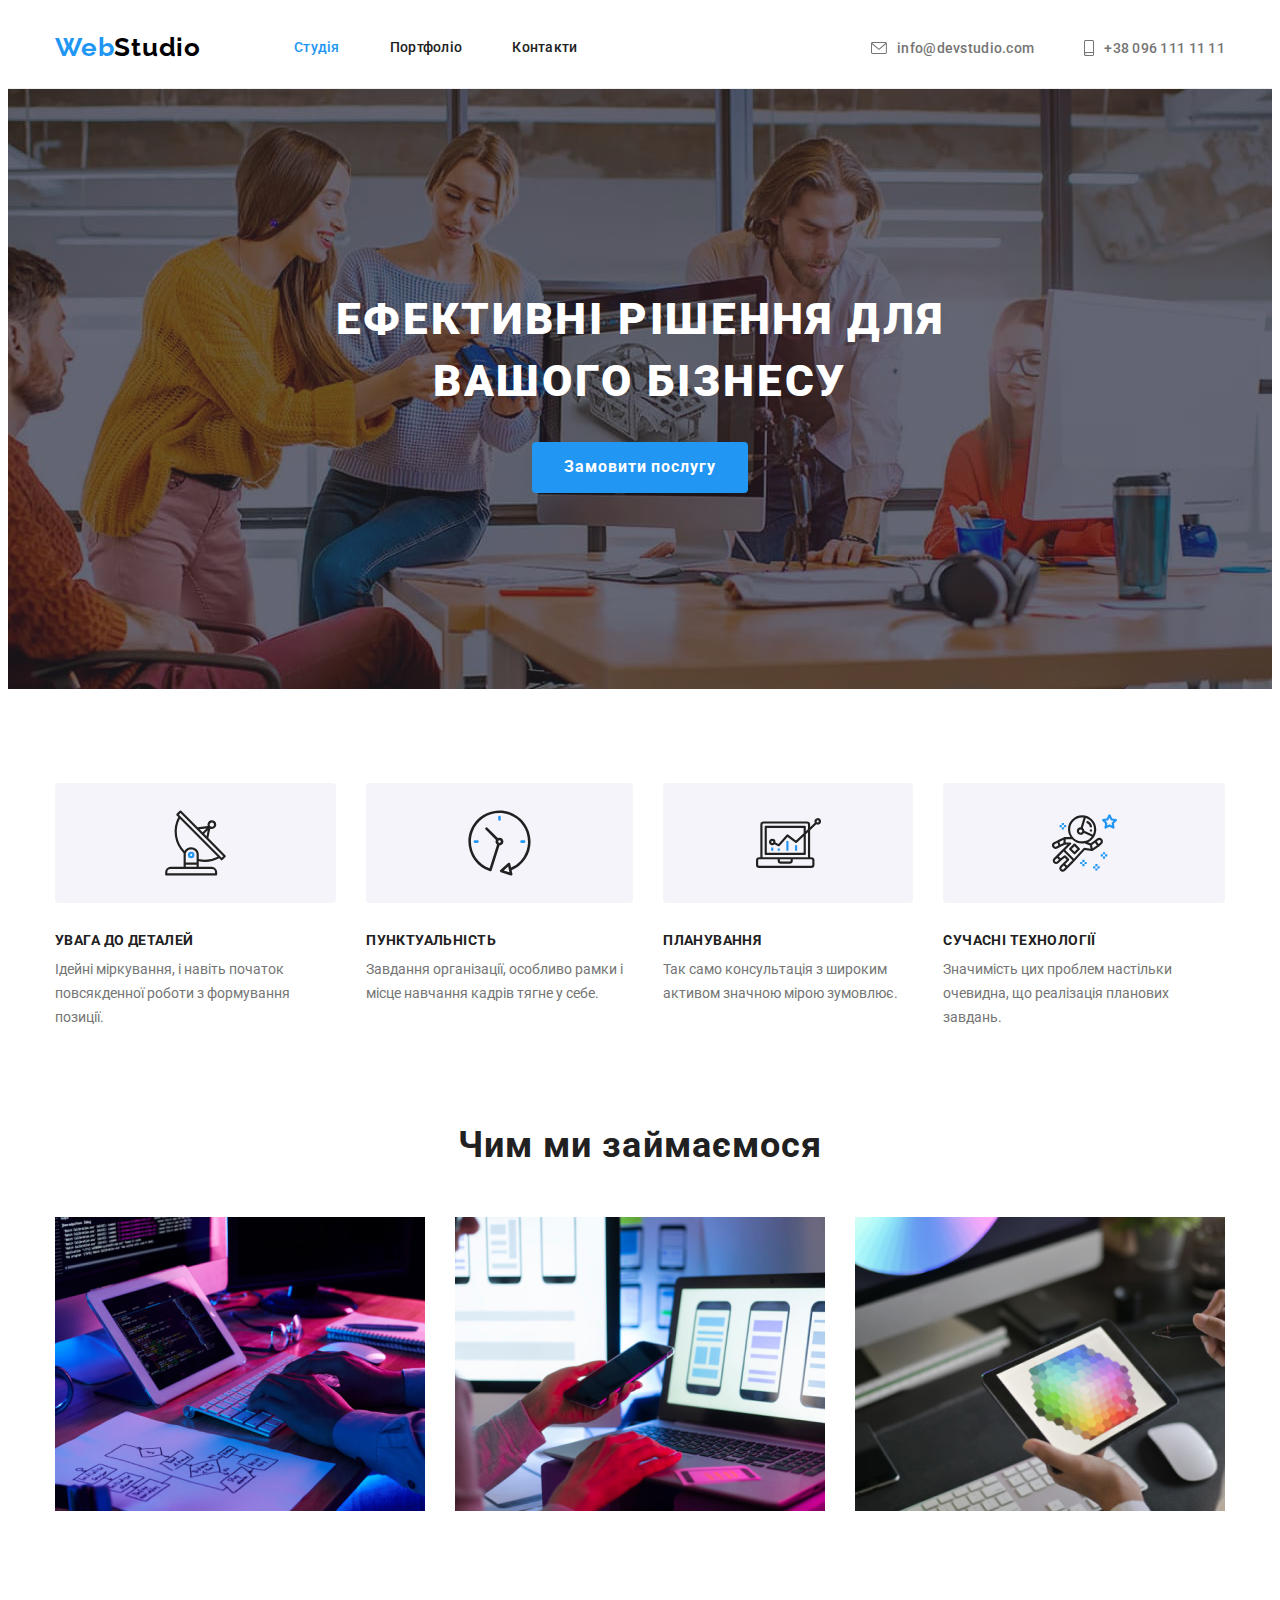
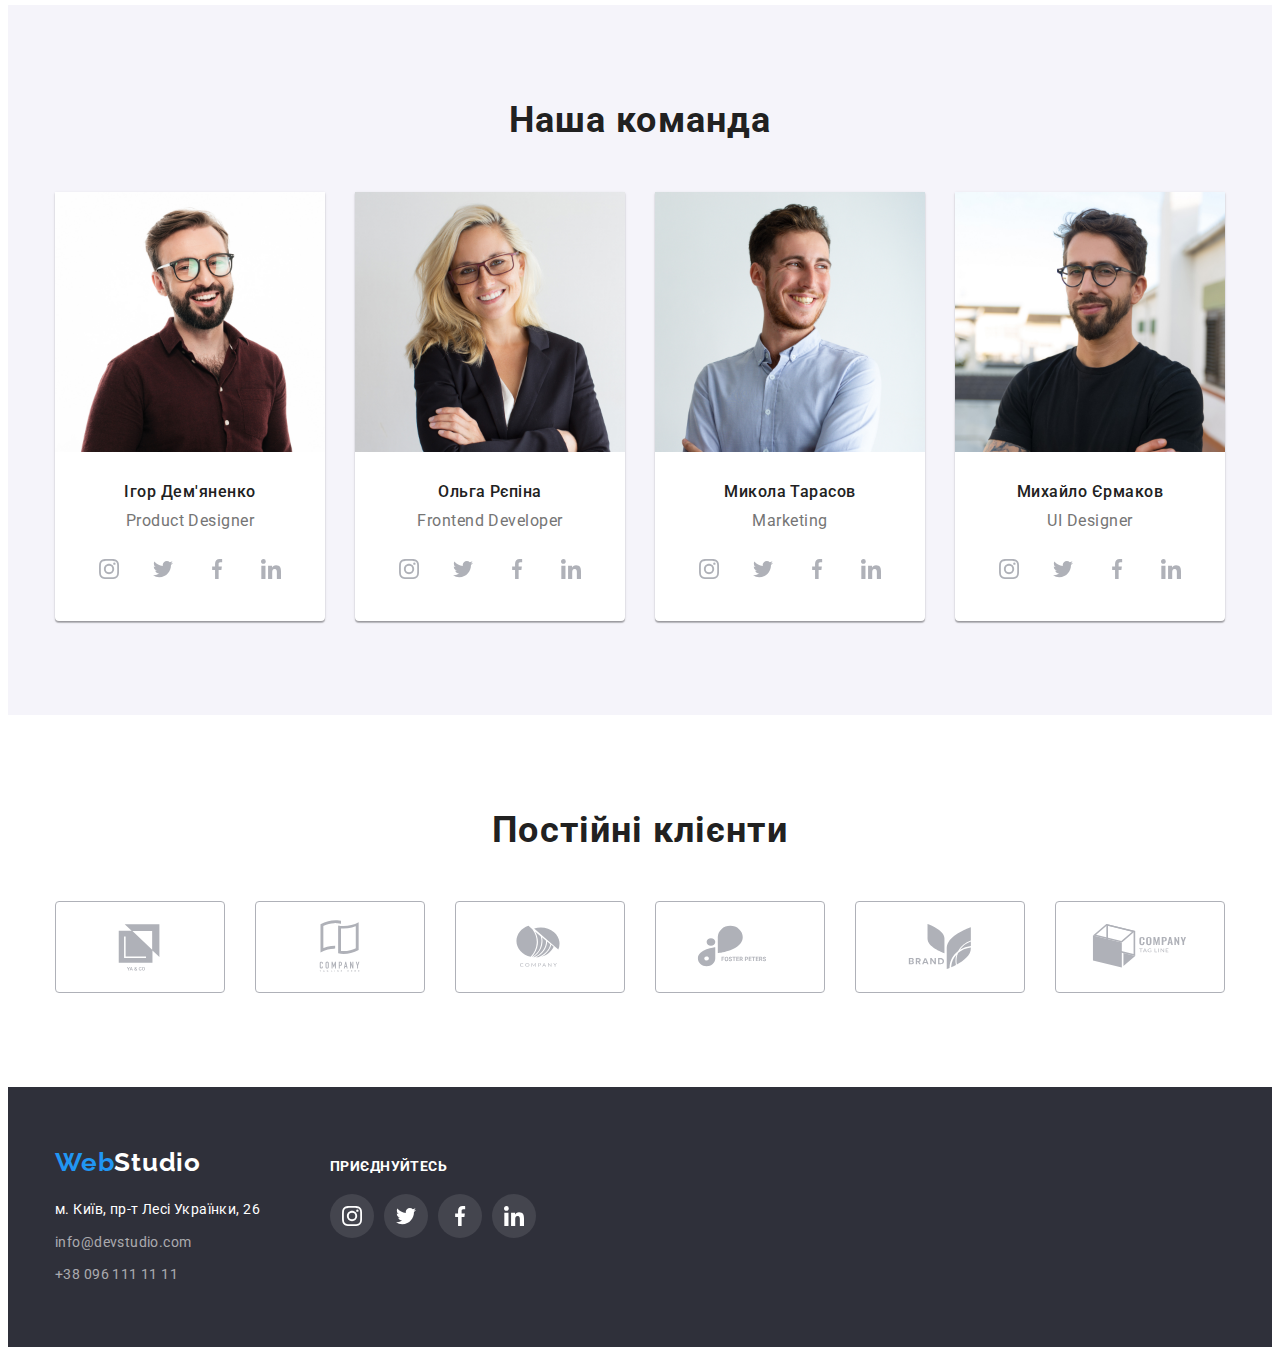
==== commit 891f84be: "hw-4" ====
--- a/index.html
+++ b/index.html
@@ -376,7 +376,7 @@
                     target="_blank"
                     rel="noopener noreferrer"
                     aria-label="linkedin"
-                    ><svg class="social-icon" width="170px" height="92px">
+                    ><svg class="social-icon" width="106px" height="60px">
                       <use href="./images/icons.svg#Logo-1"></use>
                     </svg>
                   </a>
@@ -388,7 +388,7 @@
                     target="_blank"
                     rel="noopener noreferrer"
                     aria-label="linkedin"
-                    ><svg class="social-icon" width="170px" height="92px">
+                    ><svg class="social-icon" width="106px" height="60px">
                       <use href="./images/icons.svg#Logo-2"></use>
                     </svg>
                   </a>
@@ -401,7 +401,7 @@
                     target="_blank"
                     rel="noopener noreferrer"
                     aria-label="linkedin"
-                    ><svg class="social-icon" width="170px" height="92px">
+                    ><svg class="social-icon" width="106px" height="60px">
                       <use href="./images/icons.svg#Logo-3"></use>
                     </svg>
                   </a>
@@ -414,7 +414,7 @@
                     target="_blank"
                     rel="noopener noreferrer"
                     aria-label="linkedin"
-                    ><svg class="social-icon" width="170px" height="92px">
+                    ><svg class="social-icon" width="106px" height="60px">
                       <use href="./images/icons.svg#Logo-4"></use>
                     </svg>
                   </a>
@@ -427,7 +427,7 @@
                     target="_blank"
                     rel="noopener noreferrer"
                     aria-label="linkedin"
-                    ><svg class="social-icon" width="170px" height="92px">
+                    ><svg class="social-icon" width="106px" height="60px">
                       <use href="./images/icons.svg#Logo-5"></use>
                     </svg>
                   </a>
@@ -440,7 +440,7 @@
                     target="_blank"
                     rel="noopener noreferrer"
                     aria-label="linkedin"
-                    ><svg class="social-icon" width="170px" height="92px">
+                    ><svg class="social-icon" width="106px" height="60px">
                       <use href="./images/icons.svg#Logo-6"></use>
                     </svg>
                   </a>
@@ -462,8 +462,8 @@
         </address>
       </div>
       <div class="link-icon">
-        <h2 class="footer-title">приєднуйтесь</h2>
-        <ul class="social-list">
+        <p class="footer-title">приєднуйтесь</p>
+        <ul class="social-list-footer">
           <li class="social-item">
                   <a
                     class="social-link"
--- a/css/styles.css
+++ b/css/styles.css
@@ -14,6 +14,7 @@
   --button-color: rgba(33, 150, 243, 1);
   --portfolio-buttons-color: rgba(245, 244, 250, 1);
   --border-color: rgba(238, 238, 238, 1);
+  --link-color--: rgba(175, 177, 184, 1);
 }
 
 *,
@@ -49,14 +50,12 @@
   display: block;
 }
 
-
 .fourth-bgc {
   background-color: var(--portfolio-buttons-color);
-   text-align: center;
-    max-width: 1600px;
-    margin-left: auto;
-    margin-right: auto;
-  
+  text-align: center;
+  max-width: 1600px;
+  margin-left: auto;
+  margin-right: auto;
 }
 
 /* Header */
@@ -135,6 +134,7 @@
   font-size: 14px;
   line-height: 16px;
   letter-spacing: 0.02em;
+  text-decoration: none;
 
   display: flex;
   align-items: center;
@@ -168,40 +168,24 @@
 
 .first-bgc {
   background-color: var(--bgc-dark);
-    text-align: center;
-    height: 600px;
-    max-width: 1600px;
-    padding-top: 200px;
-    padding-bottom: 200px;
-    margin-left: auto;
-    margin-right: auto;
-    background-image: linear-gradient(to right, rgba(47, 48, 58, 0.4), rgba(47, 48, 58, 0.4)),
-    url(../images/header-img.jpg);
-    background-repeat: no-repeat;
-    background-position: center;
-}
-
-/* .overlay {
+  text-align: center;
+  height: 600px;
+  max-width: 1600px;
   padding-top: 200px;
   padding-bottom: 200px;
-  max-width: 1600px;
-  min-height: 600px;
   margin-left: auto;
   margin-right: auto;
   background-image: linear-gradient(to right, rgba(47, 48, 58, 0.4), rgba(47, 48, 58, 0.4)),
     url(../images/header-img.jpg);
   background-repeat: no-repeat;
-  background-size: contain;
-  /* background-color: var(--bgc-dark); */
-} */
+  background-position: center;
+}
 
 .main-text {
-  
   text-align: center;
 }
 
 .main-title {
-
   font-family: inherit;
   font-weight: 900;
   font-size: 44px;
@@ -232,7 +216,6 @@
   border: none;
 }
 
-
 .list-benefits {
   font-weight: 700;
   font-size: 14px;
@@ -319,7 +302,7 @@
   letter-spacing: 0.03em;
   color: var(--main-text-color);
   text-align: center;
-  margin-bottom: 30px;
+  margin-bottom: 16px;
 }
 
 .cards {
@@ -330,7 +313,6 @@
 .cards .card-item {
   background-color: var(--title-text-color);
   border-radius: 4px;
-  padding-bottom: 30px;
   box-shadow: 0px 1px 3px rgba(0, 0, 0, 0.12), 0px 1px 1px rgba(0, 0, 0, 0.14),
     0px 2px 1px rgba(0, 0, 0, 0.2);
   border-radius: 0px 0px 4px 4px;
@@ -340,8 +322,10 @@
   display: flex;
   gap: 10px;
   justify-content: center;
-  margin-top: 16px;
-}
+  margin-bottom: 30px;
+}
+
+
 
 .social-link {
   display: flex;
@@ -353,7 +337,7 @@
 }
 
 .social-icon {
-  fill: rgba(175, 177, 184, 1);
+  fill: var(--link-color--)
 }
 
 .social-link:hover,
@@ -376,6 +360,7 @@
   line-height: 42px;
   text-align: center;
   letter-spacing: 0.03em;
+  margin-bottom: 50px;
   color: var(--main-dark-color);
 }
 
@@ -391,27 +376,41 @@
 
 .client-item {
   display: inline-block;
-  border: 1px solid rgba(175, 177, 184, 1);
+  
+  
+  width: 170px;
+  height: 92px;
+}
+
+.client-link {
+  display: flex;
+  align-items: center;
+  justify-content: center;
+  width: 100%;
+  height: 100%;
+  border: 1px solid var(--link-color--);
   border-radius: 4px;
-  margin-top: 50px;
-}
-
-
-
-
+  
+}
+
+.client-link:hover,
+.client-link:focus {
+  border-color: var(--accent-color);
+}
 
 .client-link:hover .social-icon,
 .client-link:focus .social-icon {
   fill: var(--accent-color);
+  
 }
 
 /* Footer */
 footer {
   background-color: var(--bgc-dark);
-  
-    max-width: 1600px;
-    margin-left: auto;
-    margin-right: auto;
+
+
+  padding-top: 60px;
+  padding-bottom: 60px;
 }
 
 .logo-footer {
@@ -454,10 +453,7 @@
   color: rgba(255, 255, 255, 0.6);
 }
 
-.last {
-  padding-bottom: 60px;
-  padding-top: 60px;
-}
+
 
 .link-icon {
   margin-left: 70px;
@@ -465,6 +461,7 @@
 
 .footer-container {
   display: flex;
+  align-items: baseline;
 }
 
 .footer-title {
@@ -476,10 +473,11 @@
   letter-spacing: 0.03em;
   text-transform: uppercase;
   color: var(--title-text-color);
-  margin-top: 72px;
-
+  margin-bottom: 20px;
   text-align: left;
 }
+
+
 
 .social-item {
   border-radius: 50%;
@@ -487,7 +485,14 @@
 }
 
 .social-icon {
-  fill: var(--main-text-color);
+  fill: var(--link-color--)
+}
+
+.social-list-footer {
+  display: flex;
+  gap: 10px;
+  justify-content: center;
+  
 }
 
 .white {
@@ -549,18 +554,22 @@
   font-size: 18px;
   line-height: 2;
   letter-spacing: 0.06em;
+  text-decoration: none;
   color: var(--main-dark-color);
 }
 
 .projects {
   margin-bottom: 4px;
 }
+
+
 
 .project-type {
   font-weight: 400;
   font-size: 16px;
   line-height: 1.9;
   letter-spacing: 0.03em;
+  text-decoration: none;
   color: var(--main-text-color);
 }
 
@@ -580,7 +589,11 @@
   border-right: 1px solid var(--border-color);
 }
 
-.project-list:hover {
+.project-link {
+  display: block;
+}
+
+.project-link:hover {
   box-shadow: 0px 1px 1px rgba(0, 0, 0, 0.12), 0px 4px 4px rgba(0, 0, 0, 0.06),
     1px 4px 6px rgba(0, 0, 0, 0.16);
 }
